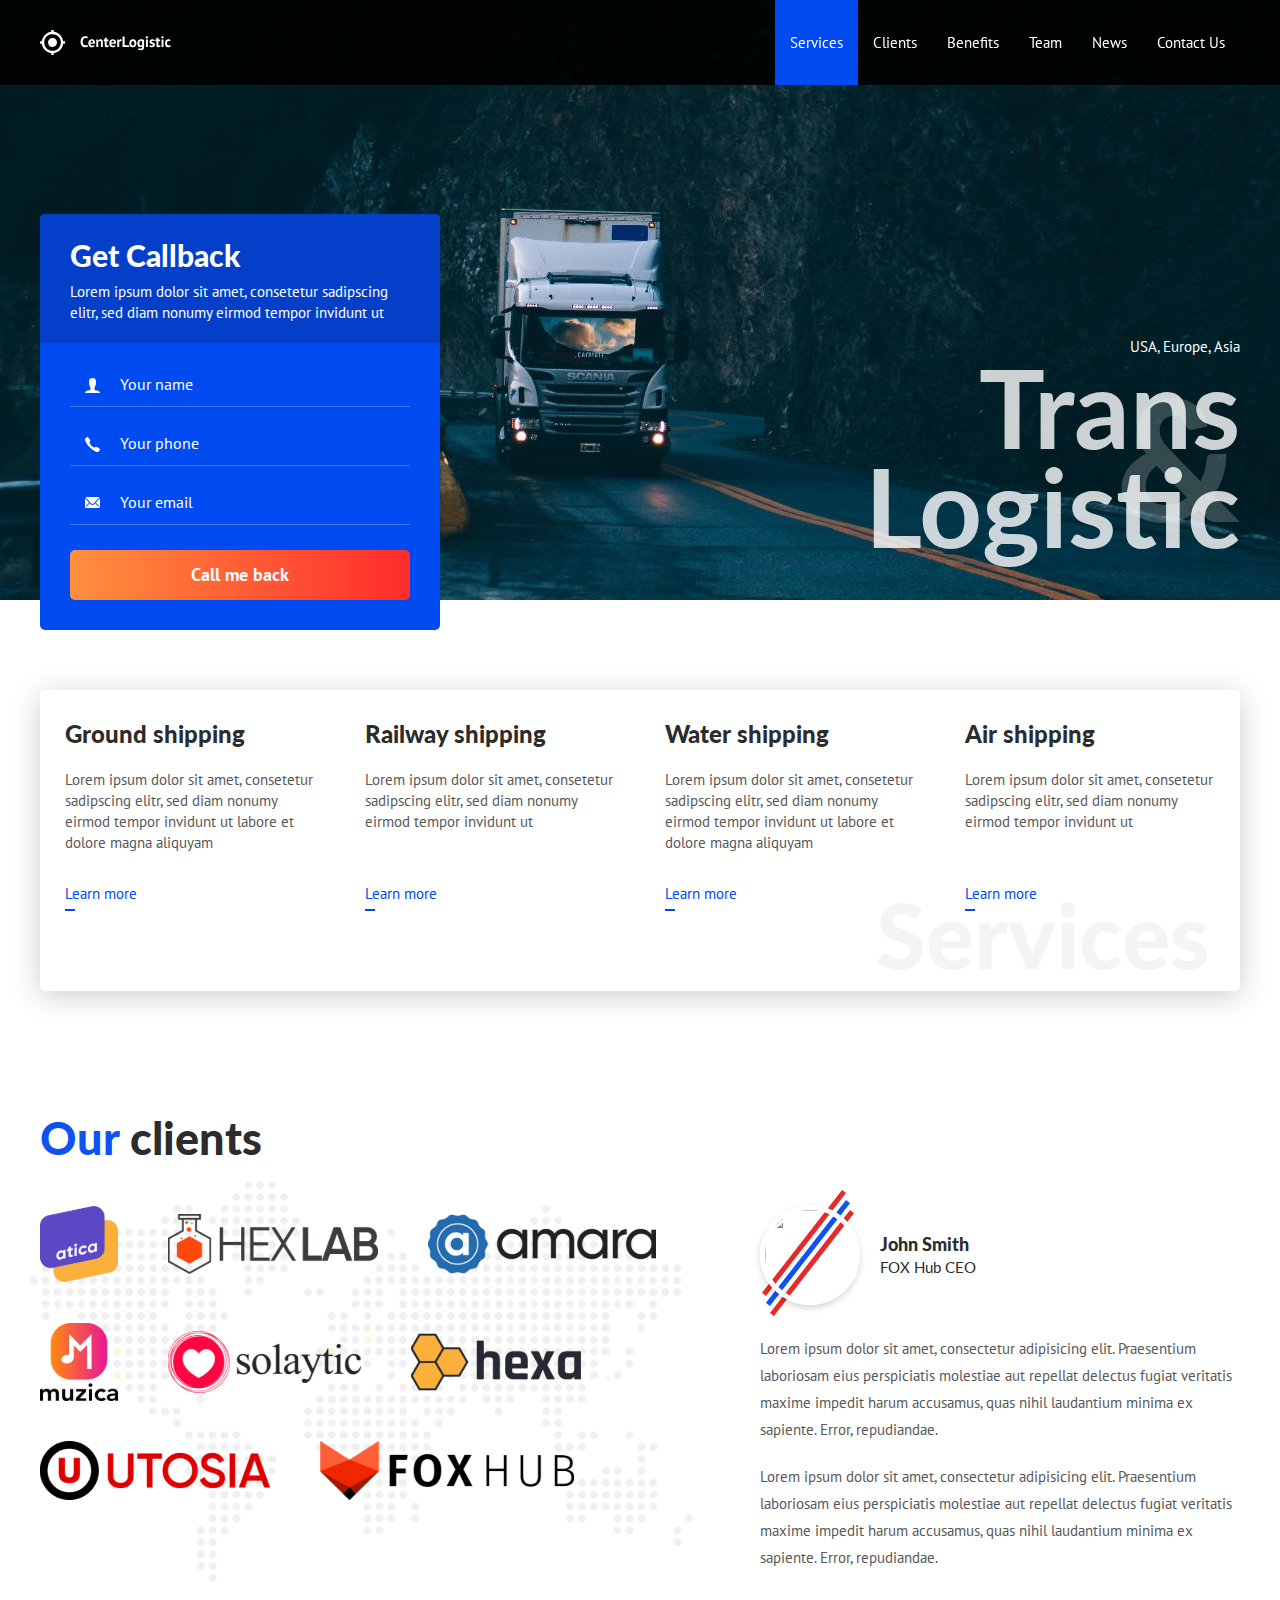
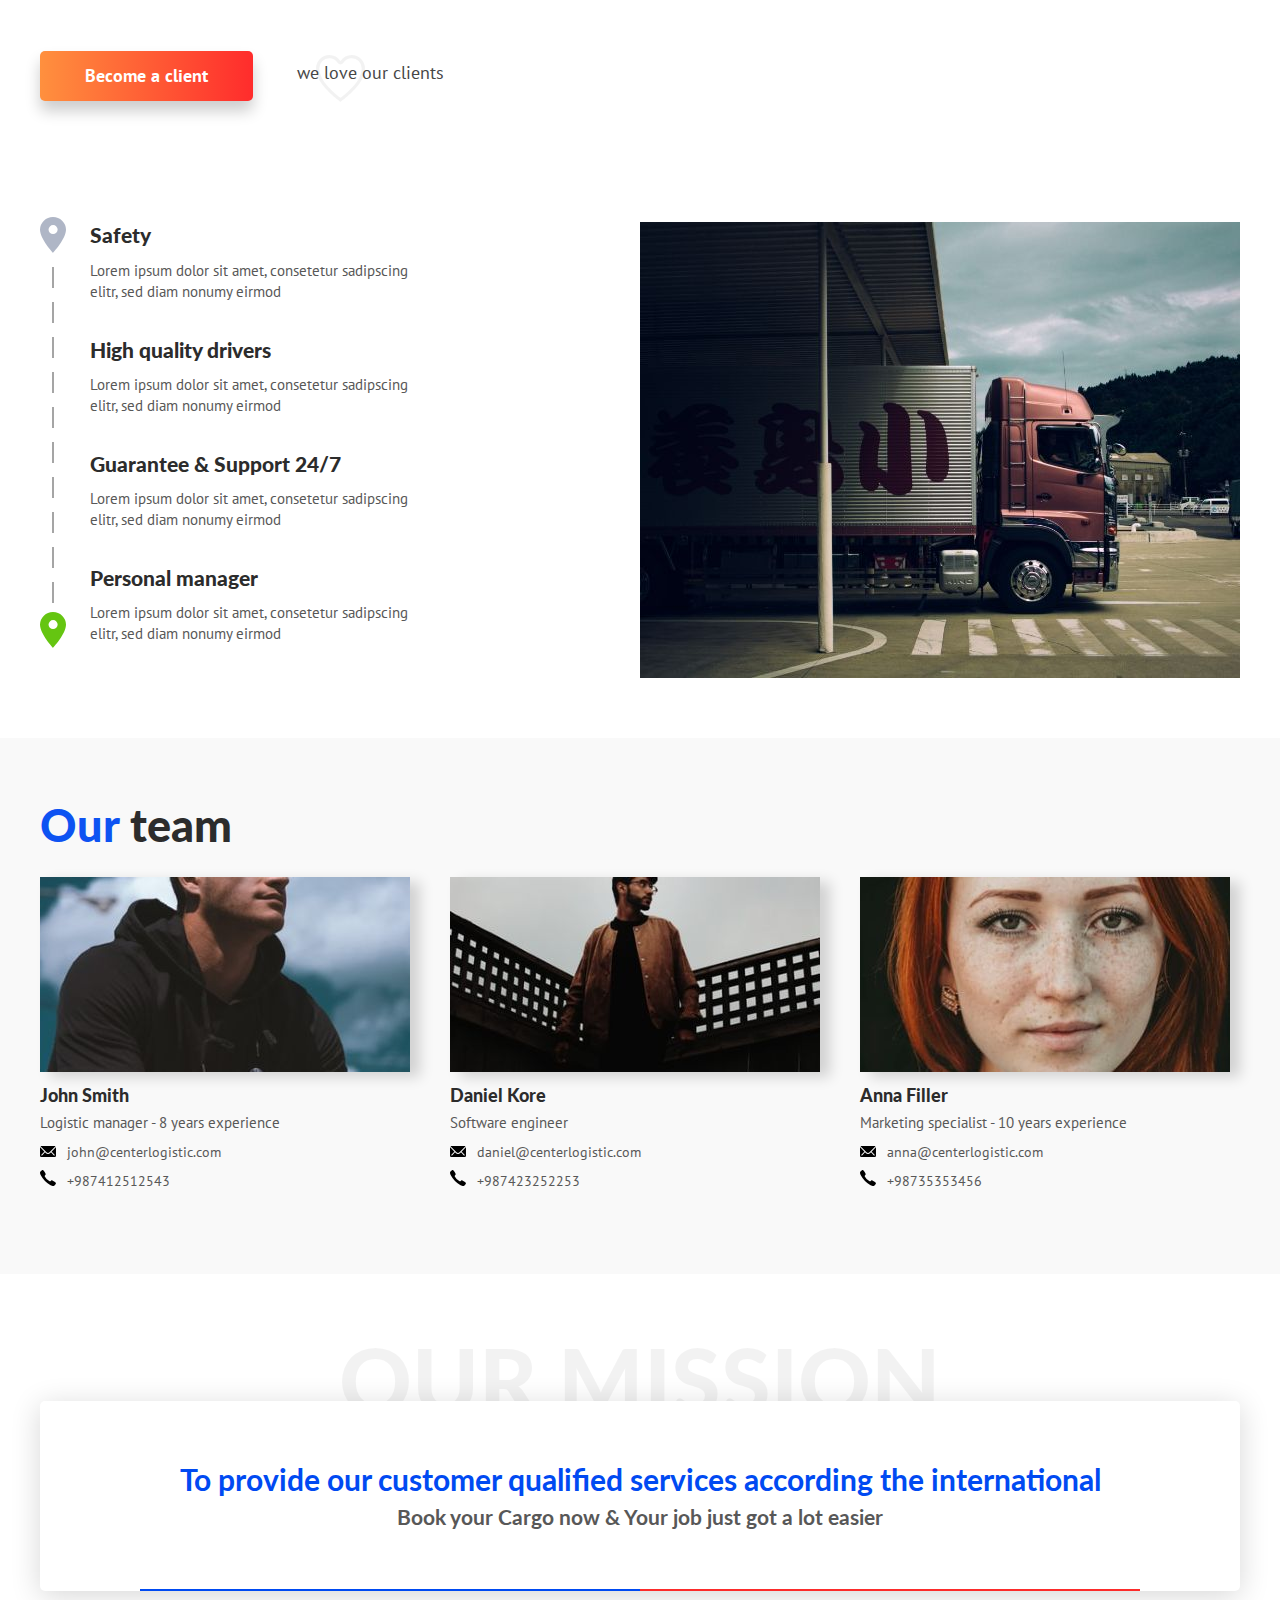
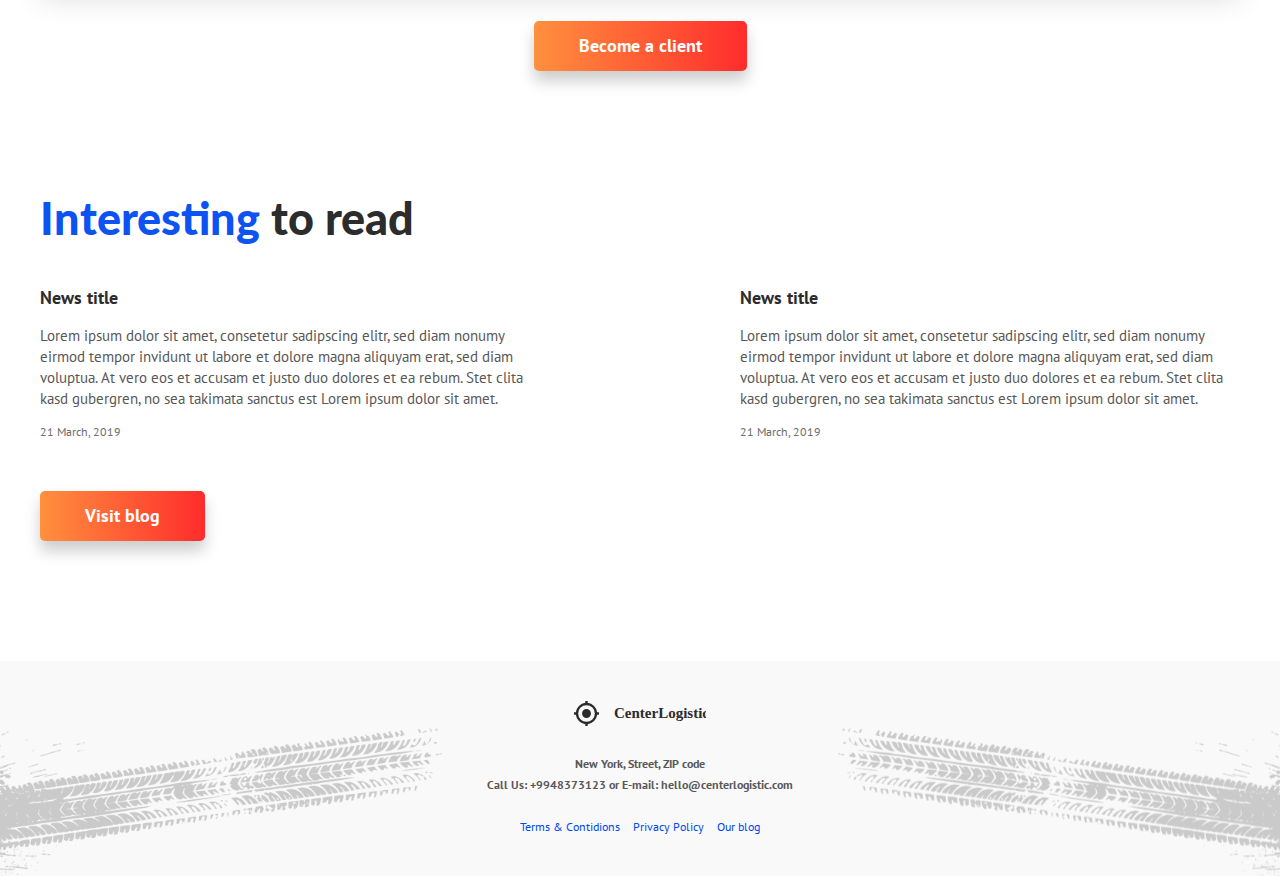
==== logistic/index.html @ 47436ae4 "first commit" ====
<!DOCTYPE html>
<html lang="en">
    <head>
        <meta charset="UTF-8">
        <link
            href="https://fonts.googleapis.com/css?family=Lato:400,700,900|PT+Sans&display=swap&subset=cyrillic"
            rel="stylesheet">
        <link rel="stylesheet" href="assets/css/style.css">
        <meta name="viewport" content="width=device-width, initial-scale=1">
        <title>CenterLogistic</title>
    </head>
    <body>

        <div class="page">

            <!-- Header -->
            <header class="header  header--dark">
                <div class="container">
                    <div class="header__inner">
                        <a href="index.html">
                            <img class="img" src="assets/images/logo.svg"
                                alt="CenterLogistic">
                        </a>

                        <nav class="nav">
                            <a class="nav__link  active" href="#">Services</a>
                            <a class="nav__link" href="#">Clients</a>
                            <a class="nav__link" href="#">Benefits</a>
                            <a class="nav__link" href="#">Team</a>
                            <a class="nav__link" href="#">News</a>
                            <a class="nav__link" href="#">Contact Us</a>
                        </nav>

                        <button class="burger" type="button">
                            <img class="burger__icon"
                                src="assets/images/burger.svg" alt>
                        </button>
                    </div>
                </div>
            </header>

            <!-- Intro -->
            <div class="intro">
                <div class="container">
                    <div class="intro__inner">

                        <div class="request-form  request-form--intro">
                            <div class="request-form__header">
                                <h3 class="request-form__title">Get Callback</h3>
                                <div class="request-form__text">Lorem ipsum
                                    dolor sit amet, consetetur sadipscing elitr,
                                    sed diam nonumy eirmod tempor invidunt ut</div>
                            </div>

                            <div class="request-form__content">
                                <form class="form" action="/" method="post">
                                    <div class="form__group">
                                        <input class="input  input--user"
                                            type="text" placeholder="Your name">
                                    </div>
                                    <div class="form__group">
                                        <input class="input  input--phone"
                                            type="tel" placeholder="Your phone">
                                    </div>
                                    <div class="form__group">
                                        <input class="input  input--email"
                                            type="email"
                                            placeholder="Your email">
                                    </div>
                                    <button class="btn  btn--block  btn--orange"
                                        type="submit">
                                        <span>Call me back</span>
                                    </button>
                                </form>
                            </div>
                        </div><!-- /.request-form -->

                        <div class="intro__text">
                            <div class="intro__countries">USA, Europe, Asia</div>
                            <h1 class="intro__title">
                                <span class="intro__title-amp">&amp;</span>
                                Trans<br>Logistic
                            </h1>
                        </div>
                    </div><!-- /.intro__inner -->

                </div><!-- /.container -->
            </div><!-- /.intro -->

            <!-- Services -->
            <section class="section">
                <div class="container">
                    <div class="services">
                        <h2 class="services__main-title">Services</h2>

                        <div class="services__item">
                            <h4 class="services__title">Ground shipping</h4>
                            <div class="services__text">
                                <p>Lorem ipsum dolor sit amet, consetetur
                                    sadipscing elitr, sed diam nonumy eirmod
                                    tempor invidunt ut labore et dolore magna
                                    aliquyam</p>
                            </div>
                            <div class="services__footer">
                                <a class="services__link" href="#">Learn more</a>
                            </div>
                        </div>

                        <div class="services__item">
                            <h4 class="services__title">Railway shipping</h4>
                            <div class="services__text">
                                <p>Lorem ipsum dolor sit amet, consetetur
                                    sadipscing elitr, sed diam nonumy eirmod
                                    tempor invidunt ut</p>
                            </div>
                            <div class="services__footer">
                                <a class="services__link" href="#">Learn more</a>
                            </div>
                        </div>

                        <div class="services__item">
                            <h4 class="services__title">Water shipping</h4>
                            <div class="services__text">
                                <p>Lorem ipsum dolor sit amet, consetetur
                                    sadipscing elitr, sed diam nonumy eirmod
                                    tempor invidunt ut labore et dolore magna
                                    aliquyam</p>
                            </div>
                            <div class="services__footer">
                                <a class="services__link" href="#">Learn more</a>
                            </div>
                        </div>

                        <div class="services__item">
                            <h4 class="services__title">Air shipping</h4>
                            <div class="services__text">
                                <p>Lorem ipsum dolor sit amet, consetetur
                                    sadipscing elitr, sed diam nonumy eirmod
                                    tempor invidunt ut</p>
                            </div>
                            <div class="services__footer">
                                <a class="services__link" href="#">Learn more</a>
                            </div>
                        </div>
                    </div><!-- /.services -->
                </div><!-- /.container -->
            </section>

            <!-- Clients -->
            <section class="section  section--map">
                <div class="container">
                    <h2 class="section__title"><span>Our</span> clients</h2>

                    <div class="clients">
                        <div class="clients__logos">
                            <ul class="clients__list">
                                <li>
                                    <a href="#" target="_blank">
                                        <img class="clients__list-logo img"
                                            src="assets/images/clients/atica.svg"
                                            alt>
                                    </a>
                                </li>
                                <li>
                                    <a href="#" target="_blank">
                                        <img class="clients__list-logo img"
                                            src="assets/images/clients/hex-lab.svg"
                                            alt>
                                    </a>
                                </li>
                                <li>
                                    <a href="#" target="_blank">
                                        <img class="clients__list-logo img"
                                            src="assets/images/clients/amara.svg"
                                            alt>
                                    </a>
                                </li>
                                <li>
                                    <a href="#" target="_blank">
                                        <img class="clients__list-logo img"
                                            src="assets/images/clients/muzica-2.svg"
                                            alt>
                                    </a>
                                </li>
                                <li>
                                    <a href="#" target="_blank">
                                        <img class="clients__list-logo img"
                                            src="assets/images/clients/solaytic.svg"
                                            alt>
                                    </a>
                                </li>
                                <li>
                                    <a href="#" target="_blank">
                                        <img class="clients__list-logo img"
                                            src="assets/images/clients/hexa.svg"
                                            alt>
                                    </a>
                                </li>
                                <li>
                                    <a href="#" target="_blank">
                                        <img class="clients__list-logo img"
                                            src="assets/images/clients/utosia-2.svg"
                                            alt>
                                    </a>
                                </li>
                                <li>
                                    <a href="#" target="_blank">
                                        <img class="clients__list-logo img"
                                            src="assets/images/clients/fox-hub.svg"
                                            alt>
                                    </a>
                                </li>
                            </ul>
                        </div><!-- /.clients__logos -->

                        <div class="clients__reviews">
                            <div class="reviews">
                                <div class="reviews__item">
                                    <div class="reviews__header">
                                        <img class="reviews__photo"
                                            src="https://placehold.it/100" alt>
                                        <div class="reviews__header-content">
                                            <div class="reviews__name">John
                                                Smith</div>
                                            <div class="reviews__company">FOX
                                                Hub CEO</div>
                                        </div>
                                    </div>
                                    <div class="reviews__content">
                                        <p>Lorem ipsum dolor sit amet,
                                            consectetur adipisicing elit.
                                            Praesentium laboriosam eius
                                            perspiciatis molestiae aut repellat
                                            delectus fugiat veritatis maxime
                                            impedit harum accusamus, quas nihil
                                            laudantium minima ex sapiente.
                                            Error, repudiandae.</p>
                                        <p>Lorem ipsum dolor sit amet,
                                            consectetur adipisicing elit.
                                            Praesentium laboriosam eius
                                            perspiciatis molestiae aut repellat
                                            delectus fugiat veritatis maxime
                                            impedit harum accusamus, quas nihil
                                            laudantium minima ex sapiente.
                                            Error, repudiandae.</p>
                                    </div>
                                </div>
                            </div>
                        </div>
                    </div><!-- /.clients -->

                    <button class="btn  btn--orange  btn--shadow" type="button">
                        <span>Become a client</span>
                    </button>
                    <span class="clients-love">we love our clients</span>
                </div><!-- /.container -->
            </section>

            <!-- Benefits -->
            <div class="section">
                <div class="container">
                    <div class="benefits">
                        <div class="benefits__col">
                            <ul class="benefits-list">
                                <li class="benefits-list__item">
                                    <h4 class="benefits-list__title">Safety</h4>
                                    <div class="benefits-list__text">
                                        <p>Lorem ipsum dolor sit amet,
                                            consetetur sadipscing elitr, sed
                                            diam nonumy eirmod</p>
                                    </div>
                                </li>

                                <li class="benefits-list__item">
                                    <h4 class="benefits-list__title">High
                                        quality drivers</h4>
                                    <div class="benefits-list__text">
                                        <p>Lorem ipsum dolor sit amet,
                                            consetetur sadipscing elitr, sed
                                            diam nonumy eirmod</p>
                                    </div>
                                </li>

                                <li class="benefits-list__item">
                                    <h4 class="benefits-list__title">Guarantee
                                        &amp; Support 24/7</h4>
                                    <div class="benefits-list__text">
                                        <p>Lorem ipsum dolor sit amet,
                                            consetetur sadipscing elitr, sed
                                            diam nonumy eirmod</p>
                                    </div>
                                </li>

                                <li class="benefits-list__item">
                                    <h4 class="benefits-list__title">Personal
                                        manager</h4>
                                    <div class="benefits-list__text">
                                        <p>Lorem ipsum dolor sit amet,
                                            consetetur sadipscing elitr, sed
                                            diam nonumy eirmod</p>
                                    </div>
                                </li>
                            </ul>
                        </div><!-- /.benefits__col -->

                        <div class="benefits__col">
                            <img class="img"
                                src="assets/images/benefits-photo.jpg" alt>
                        </div>
                    </div><!-- /.benefits -->
                </div><!-- /.container -->
            </div><!-- /.section -->

            <!-- Team -->
            <section class="section  section--gray">
                <div class="container">
                    <h2 class="section__title"><span>Our</span> team</h2>

                    <div class="team">
                        <div class="team__col">
                            <div class="team__item">
                                <img class="team__photo  img"
                                    src="assets/images/team/team-1.jpg" alt>
                                <div class="team__name">John Smith</div>
                                <div class="team__prof">Logistic manager - 8
                                    years experience</div>
                                <ul class="team__contacts">
                                    <li>
                                        <img class="team__contacts-icon"
                                            src="assets/images/mail-black-icon.svg"
                                            alt>
                                        <a href="mailto:john@centerlogistic.com">john@centerlogistic.com</a>
                                    </li>
                                    <li>
                                        <img class="team__contacts-icon"
                                            src="assets/images/phone-black-icon.svg"
                                            alt>
                                        <a href="tel:+987412512543">+987412512543</a>
                                    </li>
                                </ul>
                            </div>
                        </div>

                        <div class="team__col">
                            <div class="team__item">
                                <img class="team__photo  img"
                                    src="assets/images/team/team-2.jpg" alt>
                                <div class="team__name">Daniel Kore</div>
                                <div class="team__prof">Software engineer</div>
                                <ul class="team__contacts">
                                    <li>
                                        <img class="team__contacts-icon"
                                            src="assets/images/mail-black-icon.svg"
                                            alt>
                                        <a
                                            href="mailto:daniel@centerlogistic.com">daniel@centerlogistic.com</a>
                                    </li>
                                    <li>
                                        <img class="team__contacts-icon"
                                            src="assets/images/phone-black-icon.svg"
                                            alt>
                                        <a href="tel:+987423252253">+987423252253</a>
                                    </li>
                                </ul>
                            </div>
                        </div>

                        <div class="team__col">
                            <div class="team__item">
                                <img class="team__photo  img"
                                    src="assets/images/team/team-3.jpg" alt>
                                <div class="team__name">Anna Filler</div>
                                <div class="team__prof">Marketing specialist -
                                    10 years experience</div>
                                <ul class="team__contacts">
                                    <li>
                                        <img class="team__contacts-icon"
                                            src="assets/images/mail-black-icon.svg"
                                            alt>
                                        <a href="mailto:anna@centerlogistic.com">anna@centerlogistic.com</a>
                                    </li>
                                    <li>
                                        <img class="team__contacts-icon"
                                            src="assets/images/phone-black-icon.svg"
                                            alt>
                                        <a href="tel:+98735353456">+98735353456</a>
                                    </li>
                                </ul>
                            </div>
                        </div>
                    </div><!-- /.team -->
                </div><!-- /.container -->
            </section>

            <!-- Mission -->
            <section class="section">
                <div class="container">
                    <h2 class="mission-title">Our mission</h2>
                    <div class="mission">
                        <h3 class="mission__title">To provide our customer
                            qualified services according the international</h3>
                        <h4 class="mission__subtitle">Book your Cargo now &amp;
                            Your job just got a lot easier</h4>
                    </div>

                    <div class="text-center">
                        <button class="btn  btn--orange  btn--shadow"
                            type="button">
                            <span>Become a client</span>
                        </button>
                    </div>
                </div>
            </section>

            <!-- News -->
            <section class="section  section--last">
                <div class="container">
                    <h2 class="section__title"><span>Interesting</span> to read</h2>

                    <div class="articles">
                        <article class="articles__item">
                            <h4 class="articles__title">
                                <a href="#">News title</a>
                            </h4>
                            <div class="articles__text">Lorem ipsum dolor sit
                                amet, consetetur sadipscing elitr, sed diam
                                nonumy eirmod tempor invidunt ut labore et
                                dolore magna aliquyam erat, sed diam voluptua.
                                At vero eos et accusam et justo duo dolores et
                                ea rebum. Stet clita kasd gubergren, no sea
                                takimata sanctus est Lorem ipsum dolor sit amet.</div>
                            <time class="articles__date"
                                pubdate="21-03-2019 19:00">21 March, 2019</time>
                        </article>

                        <article class="articles__item">
                            <h4 class="articles__title">
                                <a href="#">News title</a>
                            </h4>
                            <div class="articles__text">Lorem ipsum dolor sit
                                amet, consetetur sadipscing elitr, sed diam
                                nonumy eirmod tempor invidunt ut labore et
                                dolore magna aliquyam erat, sed diam voluptua.
                                At vero eos et accusam et justo duo dolores et
                                ea rebum. Stet clita kasd gubergren, no sea
                                takimata sanctus est Lorem ipsum dolor sit amet.</div>
                            <time class="articles__date"
                                pubdate="21-03-2019 19:00">21 March, 2019</time>
                        </article>
                    </div><!-- /.articles -->

                    <a class="btn  btn--orange  btn--shadow" href="blog.html">
                        <span>Visit blog</span>
                    </a>
                </div><!-- /.container -->
            </section>

            <!-- Footer -->
            <footer class="footer">
                <div class="container">
                    <img src="assets/images/logo-black.svg" alt>
                    <address class="footer__contacts">
                        <p>New York, Street, ZIP code</p>
                        <p>
                            Call Us: <a href="tel:+9948373123">+9948373123</a>
                            or
                            E-mail: <a href="mailto:hello@centerlogistic.com">hello@centerlogistic.com</a>
                        </p>
                    </address>

                    <nav class="footer__nav">
                        <a href="#">Terms &amp; Contidions</a>
                        <a href="#">Privacy Policy</a>
                        <a href="#">Our blog</a>
                    </nav>
                </div>
            </footer>

        </div>

        <!-- Modals -->
        <div class="modal" id="becomeClientModal">
            <div class="modal__inner">
                <div class="modal__header">
                    <h4 class="modal__title">Need to deliver your cargo?
                        We can help!</h4>
                    <div class="modal__text">
                        <p>Fill a little form and we will call you back!</p>
                    </div>
                </div>

                <form class="form" action="/" method="post">
                    <div class="form__group">
                        <input class="input  input--dark  input--user"
                            type="text" placeholder="Your name">
                    </div>
                    <div class="form__group">
                        <input class="input  input--dark  input--phone"
                            type="tel" placeholder="Your phone">
                    </div>
                    <div class="form__group">
                        <input class="input  input--dark  input--email"
                            type="email" placeholder="Your email">
                    </div>
                    <button class="btn  btn--block  btn--orange" type="submit">
                        <span>Call me back</span>
                    </button>
                </form>

                <div class="modal__footer">
                    <h4 class="modal__footer-title">Our contacts</h4>
                    <address class="modal__contacts">
                        <p>New York, Street, ZIP code</p>
                        <p>Phone: <a href="tel:+9948373123">+9948373123</a></p>
                        <p>E-mail: <a href="mailto:hello@centerlogistic.com">hello@centerlogistic.com</a></p>
                    </address>
                </div>

                <button class="modal__close" type="button">
                    <img src="assets/images/close.svg" alt="Close">
                </button>
            </div><!-- /.modal__inner -->
        </div><!-- /.modal -->

        <div class="modal" id="thanksModal">
            <div class="modal__inner">
                <div class="modal__header">
                    <img class="modal__icon" src="assets/images/tick.svg" alt>
                    <h4 class="modal__title">Thanks for your request</h4>
                    <div class="modal__text">
                        <p>We call you back as soon as possible!</p>
                    </div>
                </div>

                <div class="modal__footer">
                    <h4 class="modal__footer-title">Our contacts</h4>
                    <address class="modal__contacts">
                        <p>New York, Street, ZIP code</p>
                        <p>Phone: <a href="tel:+9948373123">+9948373123</a></p>
                        <p>E-mail: <a href="mailto:hello@centerlogistic.com">hello@centerlogistic.com</a></p>
                    </address>
                </div>

                <button class="modal__close" type="button">
                    <img src="assets/images/close.svg" alt="Close">
                </button>
            </div><!-- /.modal__inner -->
        </div><!-- /.modal -->

    </body>
</html>
---- logistic/assets/css/style.css ----
body {
    margin: 0;

    background-color: #fff;

    font-family: 'PT Sans', sans-serif;
    font-size: 15px;
    line-height: 1.4;
    color: #585858;
}

body.no-scroll {
    overflow: hidden;
}

*,
*:before,
*:after {
    box-sizing: border-box;
}

h1,
h2,
h3,
h4,
h5,
h6 {
    margin: 0;
}

p {
    margin: 0 0 10px;
}

ul,
ol {
    margin: 0;
    padding: 0;
    list-style: none;
}

.img {
    display: block;
    max-width: 100%;
    height: auto;
}

.text-center {
    text-align: center;
}

/* Container */
.container {
    width: 100%;
    max-width: 1230px;
    margin: 0 auto;
    padding: 0 15px;
}


/* Page */
.page {
    display: flex;
    flex-direction: column;
    min-height: 100vh;
}


/* Header */
.header {
    width: 100%;

    background-color: rgba(0, 0, 0, 0.2);

    position: fixed;
    top: 0;
    left: 0;
    right: 0;
    z-index: 1000;
}

.header--dark {
    background-color: rgba(0, 0, 0, 0.9);
}

.header__inner {
    display: flex;
    justify-content: space-between;
    align-items: center;
    height: 85px;
}


/* Nav */

.nav {
    display: flex;
    height: 100%;
    font-size: 15px;
}

.nav__link {
    display: flex;
    align-items: center;
    padding: 0 15px;

    color: #fff;
    text-decoration: none;
}

.nav__link:not(.active):hover {
    text-decoration: underline;
}

.nav__link.active {
    background-color: #004AF2;
}



/* Burger */

.burger {
    padding: 0;
    background: none;
    border: 0;

    display: none;
}


/* Intro */

.intro {
    margin-bottom: 30px;

    background: #000 url("../images/intro-bg.jpg") no-repeat center;
    background-size: cover;
}

.intro--blog {
    height: 350px;
    background: #000 url("../images/blog-bg.jpg") no-repeat center;
    background-size: cover;
}

.intro--text {
    height: 350px;
    background: #000 url("../images/text-bg.jpg") no-repeat center;
    background-size: cover;
}

.intro__inner {
    height: 600px;
    display: flex;
    align-items: flex-end;
    justify-content: space-between;
}

.intro__text {
    margin-bottom: 45px;
    text-align: right;
}

.intro__countries {
    font-size: 15px;
    color: #fff;
}

.intro__title {
    position: relative;

    font-family: 'Lato', sans-serif;
    font-size: 110px;
    line-height: 0.9;
    color: rgba(255, 255, 255, 0.8);
    font-weight: 700;
}

.intro__title-amp {
    font-size: 170px;
    line-height: 1;
    font-weight: 900;
    color: rgba(255, 255, 255, 0.2);

    position: absolute;
    right: 0;
    top: 50%;

    transform: translateY(-50%);
}


/* Request form */
.request-form {
    width: 100%;
    max-width: 400px;
    overflow: hidden;

    background-color: #004AF2;
    border-radius: 5px;
}

.request-form--intro {
    position: relative;
    bottom: -30px;
}

.request-form--right {
    margin-left: auto;
}

.request-form__header {
    padding: 20px 30px;

    background-color: #033FC9;
}

.request-form__title {
    margin-bottom: 5px;

    font-family: 'Lato', sans-serif;
    font-size: 30px;
    font-weight: 900;
    color: #fff;
}

.request-form__text {
    font-size: 15px;
    color: #fff;
}

.request-form__content {
    padding: 30px;
}



/* Form */

.form__group {
    margin-bottom: 25px;
}

.input {
    display: block;
    width: 100%;
    padding-bottom: 12px;
    padding-left: 50px;

    background: none;
    border: none;
    border-bottom: 1px solid rgba(255, 255, 255, 0.25);

    font-family: 'PT Sans', sans-serif;
    font-size: 16px;
    color: #fff;

    transition: border-color .1s linear;
}

.input::placeholder {
    color: #fff;
}

.input:focus {
    outline: none;
    border-bottom-color: #fff;
}

.input--user {
    background: url("../images/user-icon.svg") left 15px top 5px no-repeat;
}

.input--phone {
    background: url("../images/phone-icon.svg") left 15px top 5px no-repeat;
}

.input--email {
    background: url("../images/mail-icon.svg") left 15px top 6px no-repeat;
}

.input--dark {
    color: #2C2C2C;
    border-bottom-color: #E8E8E8;
}

.input--dark::placeholder {
    color: #2C2C2C;
}

.input--dark:focus {
    border-bottom-color: #000;
}

.input--dark.input--user {
    background-image: url("../images/user-black-icon.svg");
}

.input--dark.input--email {
    background-image: url("../images/mail-black-icon.svg");
}

.input--dark.input--phone {
    background-image: url("../images/phone-black-icon.svg");
}


/* Btn */

.btn {
    display: inline-block;
    vertical-align: middle;
    padding: 15px 45px;
    position: relative;
    overflow: hidden;

    font-family: 'PT Sans', sans-serif;
    font-size: 18px;
    line-height: 1.1;
    color: #fff;
    font-weight: 700;
    text-align: center;
    cursor: pointer;
    text-decoration: none;

    background: #333;
    border: 0;
    border-radius: 5px;

    transition: background .2s linear;
}

.btn:before {
    content: "";
    display: block;
    width: 100%;
    height: 100%;

    background-color: #000;
    opacity: 0;

    position: absolute;
    top: 0;
    left: 0;
    z-index: 1;

    transition: opacity .1s linear;
}

.btn span {
    position: relative;
    z-index: 2;
}

.btn:hover:before {
    opacity: .15;
}

.btn--block {
    display: block;
    width: 100%;
}

.btn--orange {
    background-image: linear-gradient(to right, #FF903E, #FF2C2C);
}

.btn--shadow {
    box-shadow: 0 10px 15px rgba(0, 0, 0, .2);
}



/* Section */

.section {
    padding: 60px 0;
}

.section--map {
    background: url("../images/map.svg") no-repeat left 30px top 130px;
}

.section--gray {
    background-color: #F9F9F9;
}

.section--last {
    margin-bottom: 60px;
}

.section__title {
    margin-bottom: 40px;

    font-family: 'Lato', sans-serif;
    font-size: 45px;
    line-height: 1.2;
    color: #2C2C2C;
    font-weight: 900;
}

.section__title span {
    color: #0D53F2;
}


/* Services */

.services {
    display: flex;
    flex-wrap: wrap;
    padding: 30px 0 50px;
    position: relative;

    background-color: #fff;
    border-radius: 5px;
    box-shadow: 0 5px 30px rgba(0, 0, 0, .2);
}

.services__main-title {
    font-family: 'Lato', sans-serif;
    font-size: 90px;
    line-height: 1;
    color: rgba(44, 44, 44, .05);
    font-weight: 900;

    position: absolute;
    bottom: 12px;
    right: 30px;
    z-index: 1;
}

.services__item {
    display: flex;
    flex-direction: column;
    width: 25%;
    padding: 0 25px;
    margin-bottom: 30px;
    position: relative;
    z-index: 2;
}

.services__title {
    margin-bottom: 20px;

    font-family: 'Lato', sans-serif;
    font-size: 24px;
    line-height: 1.2;
    color: #2C2C2C;
    font-weight: 900;
}

.services__text {
    margin-bottom: 20px;

    font-size: 15px;
    color: #585858;
}

.services__footer {
    margin-top: auto;
}

.services__link {
    display: inline-block;
    font-size: 15px;
    color: #004AF2;
    text-decoration: none;

    transition: color .1s linear;
}

.services__link:after {
    content: "";
    display: block;
    width: 10px;
    height: 2px;
    margin-top: 5px;

    background-color: #004AF2;

    transition: width .1s linear;
}

.services__link:hover {
    color: #FF3E2F;
}

.services__link:hover:after {
    width: 100%;
    background-color: #FF3E2F;
}



/* Clients */

.clients {
    display: flex;
    margin-bottom: 60px;
}

.clients__logos {
    width: 60%;
}

.clients__reviews {
    width: 40%;
}

.clients__list {
    display: flex;
    flex-wrap: wrap;
    align-items: center;
}

.clients__list li {
    margin-right: 50px;
    margin-bottom: 40px;
}

.clients-love {
    display: inline-block;
    margin-left: 40px;
    min-height: 47px;
    padding-top: 5px;

    background: url("../images/heart.svg") no-repeat left 19px top;

    font-size: 18px;
    color: #464646;
}



/* Reviews */

.reviews {
    position: relative;
}

.reviews:before {
    content: "";
    display: block;
    width: 92px;
    height: 126px;

    background: url("../images/lines.svg") no-repeat;

    position: absolute;
    top: -15px;
    left: 2px;
    z-index: 1;
}

.reviews__header {
    display: flex;
    align-items: center;
    margin-bottom: 30px;
    position: relative;
    z-index: 2;
}

.reviews__header-content {
    flex-grow: 1;
    padding-left: 20px;
    font-family: 'Lato', sans-serif;
}

.reviews__photo {
    width: 100px;
    height: 100px;

    border-radius: 50%;
    border: 5px solid #fff;
    box-shadow: 0 3px 6px rgba(0, 0, 0, .16);
}

.reviews__name {
    font-size: 18px;
    color: #2C2C2C;
    font-weight: 900;
}

.reviews__company {
    font-size: 15px;
    color: #2C2C2C;
}

.reviews__content {
    color: #585858;
    font-size: 15px;
    line-height: 1.8;
}

.reviews__content p {
    margin-bottom: 20px;
}

.reviews__content p:first-line {
    text-indent: 20px;
}



/* Benefits */
.benefits {
    display: flex;
}

.benefits__col {
    width: 50%;
}

.benefits-list {
    width: 100%;
    max-width: 370px;
    padding-left: 50px;
    position: relative;

    background-image: linear-gradient(to bottom, #fff 40%, #A5A5A5 40%);
    background-size: 2px 35px;
    background-repeat: repeat-y;
    background-position: left 12px top -4px;
}

.benefits-list:before,
.benefits-list:after {
    content: "";
    display: block;
    width: 26px;
    height: 36px;

    background-color: #fff;
    background-repeat: no-repeat;

    position: absolute;
    left: 0;
    z-index: 1;
}

.benefits-list:before {
    background-image: url("../images/pin-start.svg");

    top: -5px;
}

.benefits-list:after {
    background-image: url("../images/pin-end.svg");

    bottom: -4px;
}

.benefits-list__item:not(:last-child) {
    margin-bottom: 35px;
}

.benefits-list__title {
    margin-bottom: 12px;

    font-family: 'Lato', sans-serif;
    font-size: 21px;
    line-height: 1.2;
    color: #2C2C2C;
    font-weight: 900;
}

.benefits-list__text {
    font-size: 15px;
    color: #585858;
}




/* Team */

.team {
    display: flex;
    flex-wrap: wrap;
    margin: -15px;
}

.team__col {
    width: 33.33333%;
    padding: 0 15px;
    margin-bottom: 30px;
}

.team__photo {
    margin-bottom: 13px;

    box-shadow: 10px 5px 13px rgba(0, 0, 0, .16);
}

.team__name {
    margin-bottom: 5px;

    font-family: 'Lato', sans-serif;
    color: #2C2C2C;
    font-size: 18px;
    line-height: 1.2;
    font-weight: 900;
}

.team__prof {
    margin-bottom: 11px;

    font-size: 15px;
    color: #585858;
}

.team__contacts {
    font-size: 14px;
    line-height: 1.2;
    color: #585858;
}

.team__contacts li {
    margin-bottom: 9px;
}

.team__contacts a {
    color: inherit;
    text-decoration: none;
}

.team__contacts a:hover {
    text-decoration: underline;
}

.team__contacts-icon {
    width: 16px;
    margin-right: 7px;
}




/* Mission */

.mission-title {
    font-family: 'Lato', sans-serif;
    font-size: 90px;
    line-height: 1;
    font-weight: 900;
    text-align: center;
    text-transform: uppercase;
    color: rgba(0, 0, 0, .05);
}

.mission {
    padding: 60px 30px;
    margin-bottom: 30px;
    position: relative;
    margin-top: -23px;

    background-color: #fff;
    border-radius: 5px;
    box-shadow: 0 5px 30px rgba(0, 0, 0, .16);

    font-family: 'Lato', sans-serif;
    text-align: center;
}

.mission:before,
.mission:after {
    content: "";
    display: block;
    width: 41.66666%;
    height: 2px;

    position: absolute;
    bottom: 0;
    z-index: 1;
}

.mission:before {
    background-color: #004AF2;
    right: 50%;
}

.mission:after {
    background-color: #FC2C2B;
    left: 50%;
}

.mission__title {
    margin-bottom: 5px;

    font-size: 30px;
    line-height: 1.2;
    font-weight: 700;
    color: #004AF2;
}

.mission__subtitle {
    font-size: 21px;
    color: #585858;
}




/* Articles */
.articles {
    display: flex;
    flex-wrap: wrap;
    justify-content: space-between;
    margin-bottom: 30px;
}

.articles--column {
    flex-direction: column;
}

.articles--column .articles__item {
    max-width: none;
    margin-bottom: 45px;
}

.articles__item {
    width: 100%;
    max-width: 500px;
    margin-bottom: 20px;
}

.articles__title {
    margin-bottom: 15px;

    font-size: 18px;
    font-weight: 700;
    color: #2C2C2C;
}

.articles__title a {
    color: inherit;
    text-decoration: none;
}

.articles__title a:hover {
    text-decoration: underline;
}

.articles__text {
    margin-bottom: 15px;

    font-size: 15px;
    color: #585858;
}

.articles__date {
    display: block;

    font-size: 12px;
    color: #6E6E6E;
}


/* Footer */

.footer {
    padding: 40px 0;
    margin-top: auto;

    background-color: #F9F9F9;
    background-image:
        url("../images/tire-left.svg"),
        url("../images/tire-right.svg");
    background-repeat: no-repeat;
    background-position:
        left -50px bottom -80px,
        right -50px bottom -80px;

    text-align: center;
}

.footer__contacts {
    margin: 25px 0;

    font-size: 12px;
    font-weight: 700;
    text-align: center;
    color: #585858;
    font-style: normal;
}

.footer__contacts p {
    margin: 0 0 5px;
}

.footer__contacts a {
    color: inherit;
    text-decoration: none;
}

.footer__contacts a:hover {
    text-decoration: underline;
}

.footer__nav {
    font-size: 12px;
}

.footer__nav a {
    margin: 0 5px;

    color: #004AF2;
    text-decoration: none;
}

.footer__nav a:hover {
    text-decoration: underline;
}





/* Modal */

.modal {
    display: none;
    flex-direction: column;
    justify-content: center;
    align-items: center;
    width: 100%;
    height: 100%;

    background-color: rgba(0, 0, 0, .9);

    position: fixed;
    top: 0;
    left: 0;
    z-index: 2000;
}

.modal.show {
    display: flex;
}

.modal__inner {
    width: 400px;
    padding: 25px;
    position: relative;

    background-color: #fff;
}

.modal__header {
    margin-bottom: 25px;

    text-align: center;
}

.modal__icon {
    margin-bottom: 10px;
}

.modal__title {
    margin-bottom: 10px;

    font-family: 'Lato', sans-serif;
    font-size: 24px;
    color: #004AF2;
    font-weight: 900;
    line-height: 1.2;
}

.modal__text {
    font-size: 15px;
    color: #2C2C2C;
}

.modal__footer {
    margin-top: 25px;
    padding-top: 25px;

    border-top: 1px solid #E8E8E8;

    text-align: center;
}

.modal__footer-title {
    margin-bottom: 10px;

    font-family: 'Lato', sans-serif;
    font-size: 18px;
    font-weight: 900;
    color: #2C2C2C;
}

.modal__contacts {
    font-size: 15px;
    color: #2C2C2C;
    font-style: normal;
}

.modal__contacts p {
    margin-bottom: 3px;
}

.modal__contacts a {
    color: inherit;
    text-decoration: none;
}

.modal__contacts a:hover {
    text-decoration: underline;
}

.modal__close {
    width: 20px;
    height: 20px;
    padding: 0;

    background: none;
    border: none;
    cursor: pointer;

    position: absolute;
    top: -20px;
    right: -30px;
    z-index: 1;

    transition: transform .2s linear;
}

.modal__close:hover {
    transform: rotate(90deg);
}

.modal__close img {
    display: block;
}



/* Main */

.main {
    display: flex;
}

.main__col {
    width: 50%;
}



/* Text */

.text {
    max-width: 890px;
    margin-bottom: 50px;

    font-size: 18px;
    line-height: 1.5;
    color: #585858;
}

.text p {
    margin-bottom: 20px;
}

.text h2,
.text h3,
.text h4,
.text h5,
.text h6 {
    margin-bottom: 20px;

    font-weight: 700;
    color: #2C2C2C;
}

.text h2 {
    font-size: 27px;
}

.text h3 {
    font-size: 24px;
}

.text h4 {
    font-size: 21px;
}

.text h5 {
    font-size: 18px;
}

.text h6 {
    font-size: 15px;
}

.text ul,
.text ol {
    margin-bottom: 20px;
}

.text ol {
    list-style: decimal;
    list-style-position: inside;
}

.text hr {
    display: block;
    width: 100%;
    height: 1px;
    margin: 40px 0;

    border: 0;
    background-color: #d1d1d1;
}

.text img {
    display: block;
    max-width: 100%;
    height: auto;
}

.text a {
    color: #0D53F2;
    text-decoration: none;
}

.text a:hover {
    text-decoration: underline;
}







/* Media Queries */

@media (max-width:991px) {

    /* Section */
    .section__title {
        text-align: center;
    }

    .section--map {
        background-position: center top 130px;
    }

    /* Services */
    .services__item {
        width: 50%;
    }

    /* Clients */
    .clients {
        flex-direction: column;
        margin-bottom: 30px;
    }

    .clients__logos,
    .clients__reviews {
        width: 100%;
    }

    .clients__logos {
        margin-bottom: 50px;
    }

    .clients__list {
        justify-content: center;
    }


    .clients__list li {
        max-width: 130px;
    }
}

@media (max-width: 767px) {

    /* Header */
    .header__inner {
        height: 50px;
    }


    /* Nav */
    .nav {
        display: none;
        width: 100%;
        height: auto;
        min-height: calc(100vh - 50px);
        flex-direction: column;
        padding-top: 9px;

        background-color: rgba(0, 0, 0, .85);

        position: absolute;
        top: 100%;
        left: 0;
        right: 0;
        z-index: 1;
    }

    .nav__link {
        display: block;
        padding: 10px 15px;
        text-align: right;
    }

    .burger {
        display: block;
    }


    /* Intro */
    .intro {
        margin-bottom: 0;
    }

    .intro__inner {
        flex-direction: column;
        align-items: center;
        height: auto;
        padding-top: 75px;
        padding-bottom: 25px;
    }

    .intro__text {
        order: 1;
        width: 100%;
        margin-bottom: 25px;

        text-align: center;
    }

    .intro__title {
        font-size: 90px;
    }

    .intro__title-amp {
        font-size: 120px;

        right: auto;
        left: 50%;
        transform: translate3d(-50%, -50%, 0);
    }


    /* Request form */
    .request-form--intro {
        order: 2;
        position: static;
    }
}



@media (max-width: 575px) {
    .intro__title {
        font-size: 60px;
    }

    .intro__title-amp {
        font-size: 90px;
    }

    /* Services */

    .services__main__title {
        font-size: 60px;
    }

    .services__item {
        width: 100%;
    }

    /* Section */

    .section {
        padding: 30px 0;
    }

    .section__title {
        font-size: 35px;
    }

    /* client__list */

    .clients__list {
        justify-content: center;
        margin: 0 -15px;
    }

    .clients__list li {
        max-width: none;
        width: 33.33333%;
        margin-right: 0;
        padding: 0 15px;
    }


    .clients__list li img {
        margin: 0 auto;
    }
}
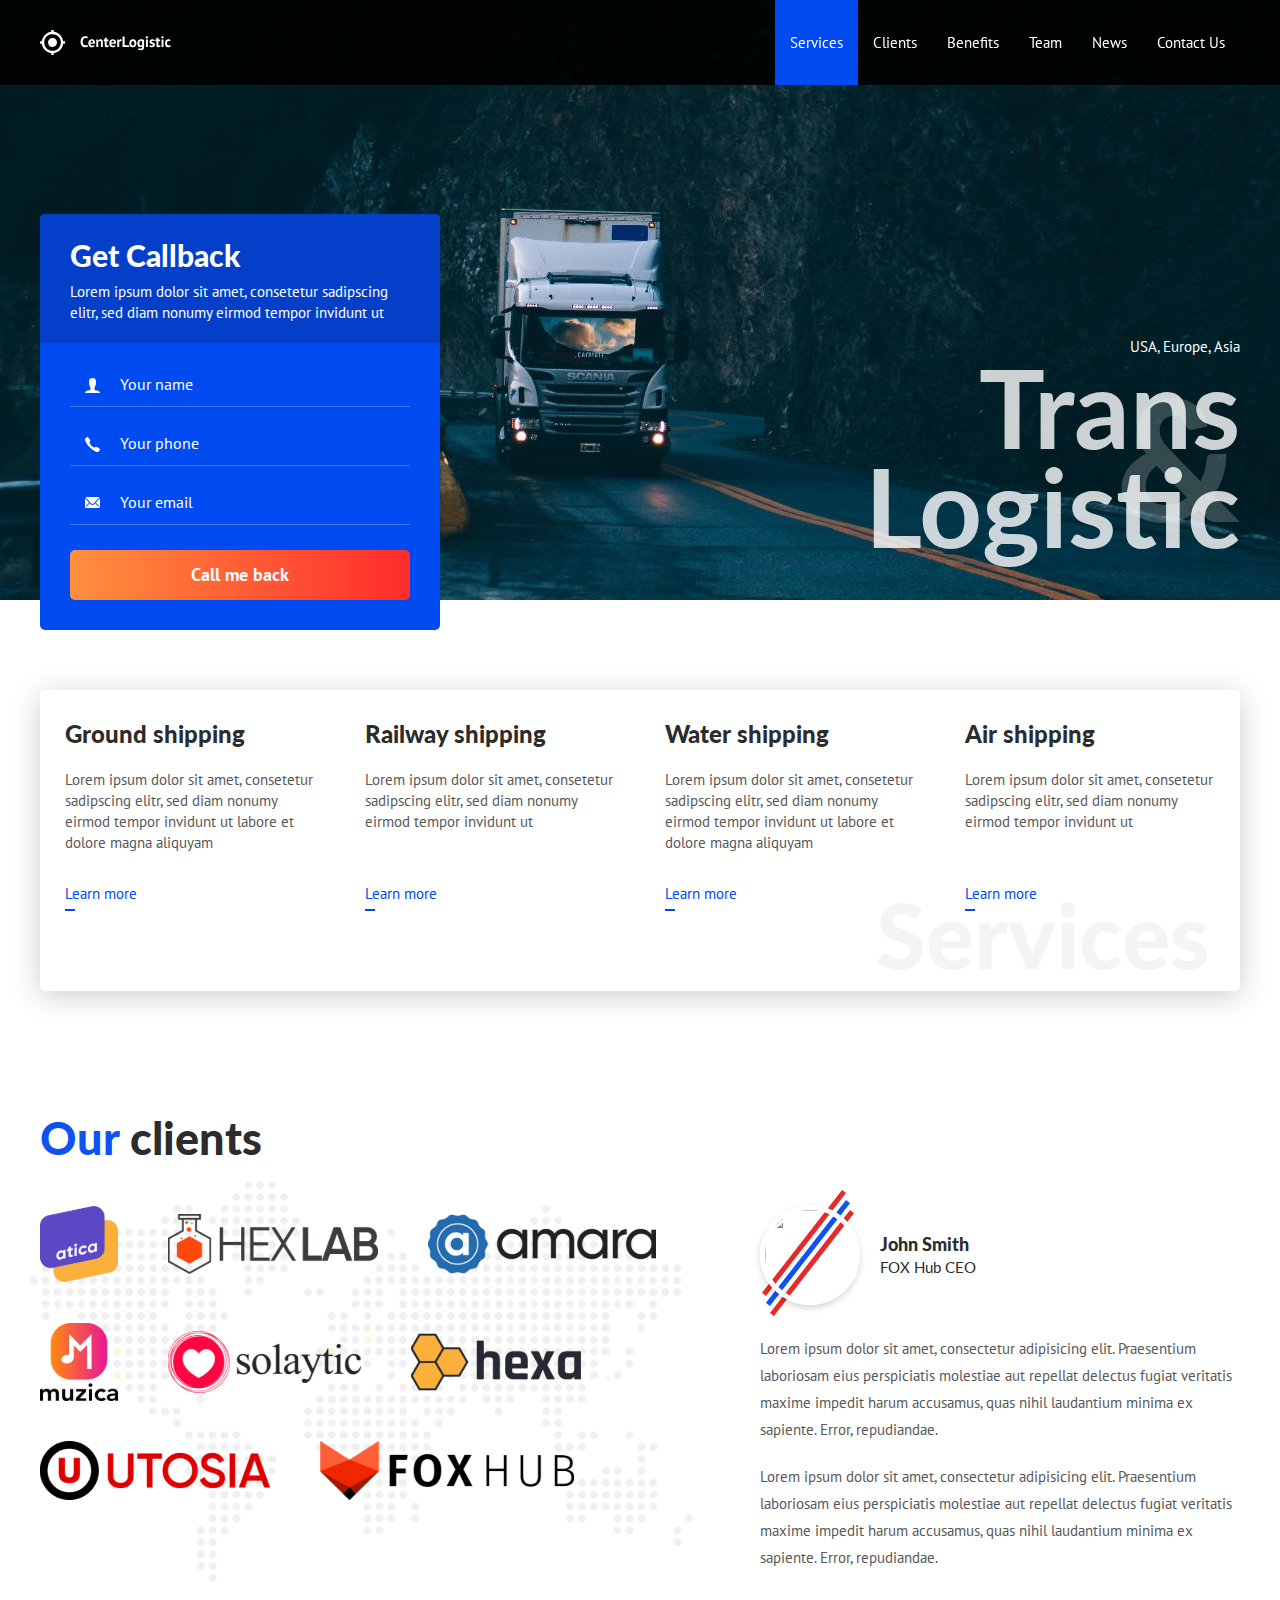
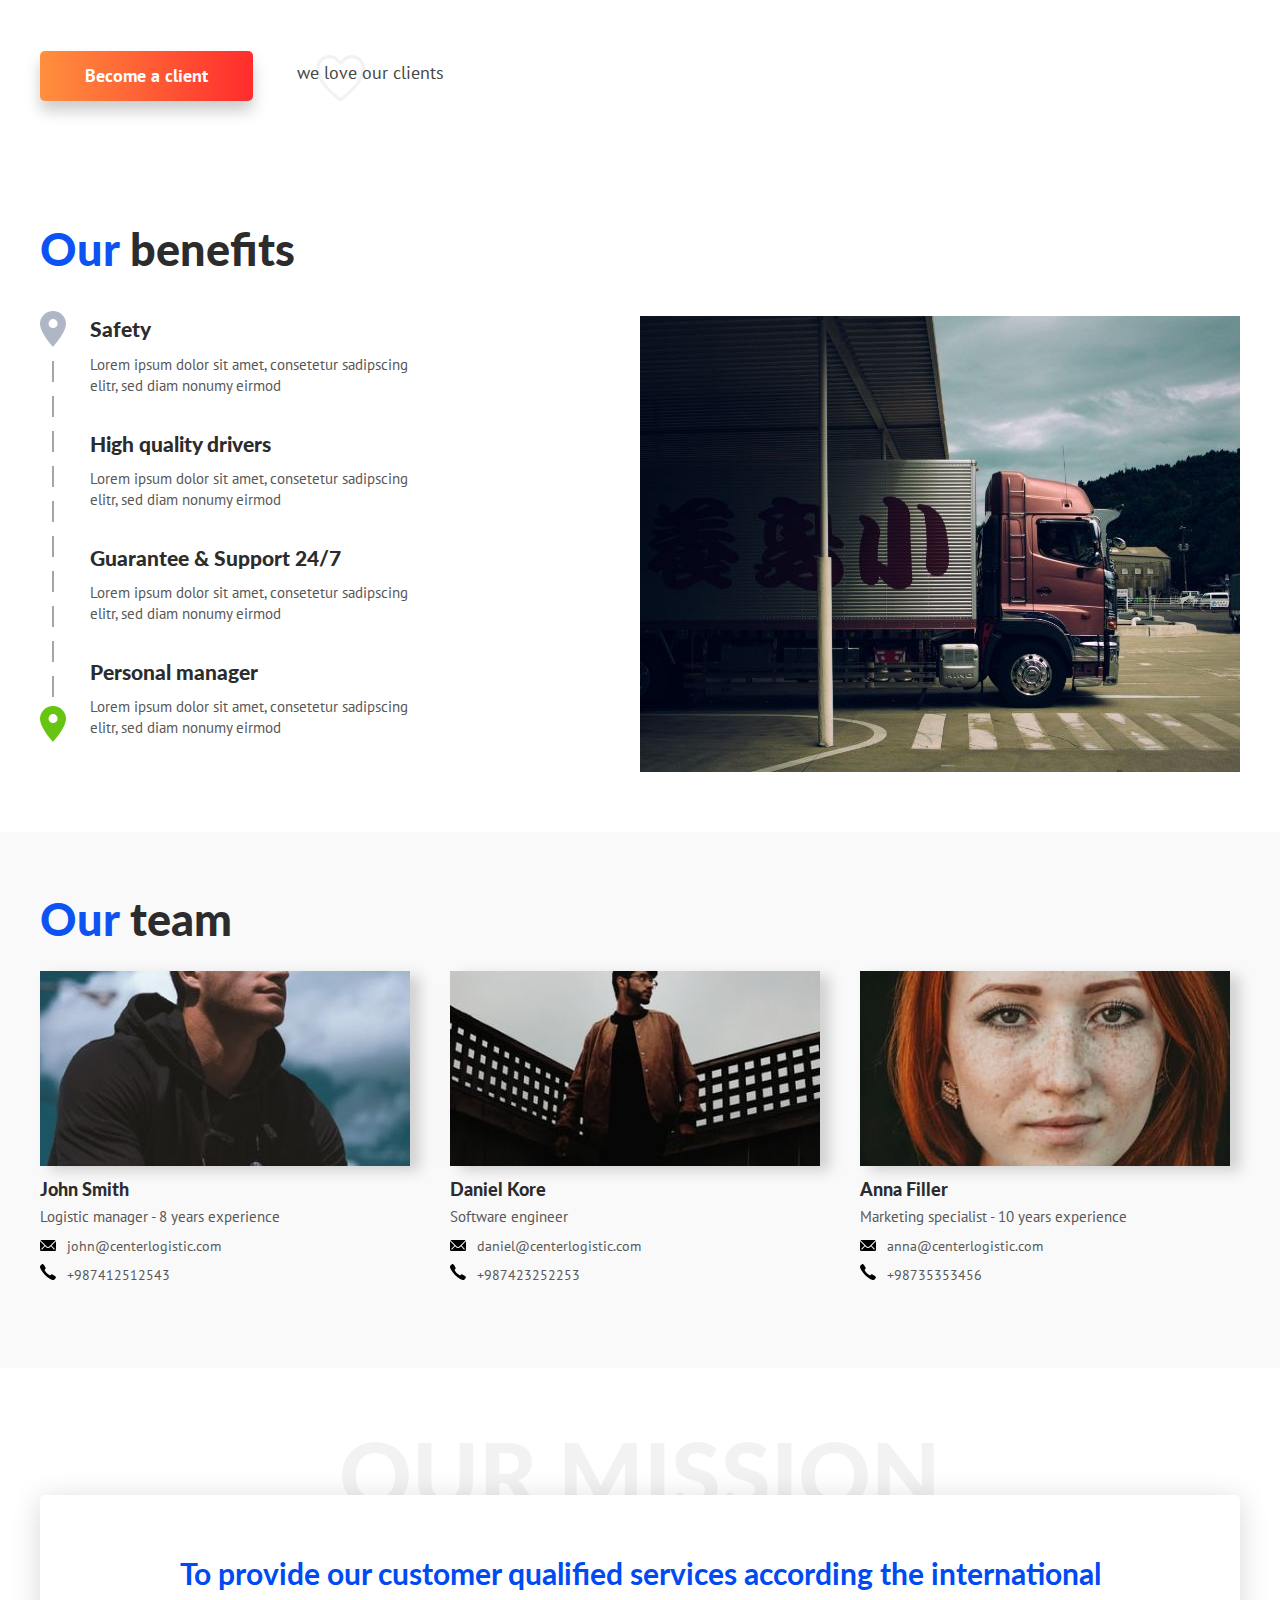
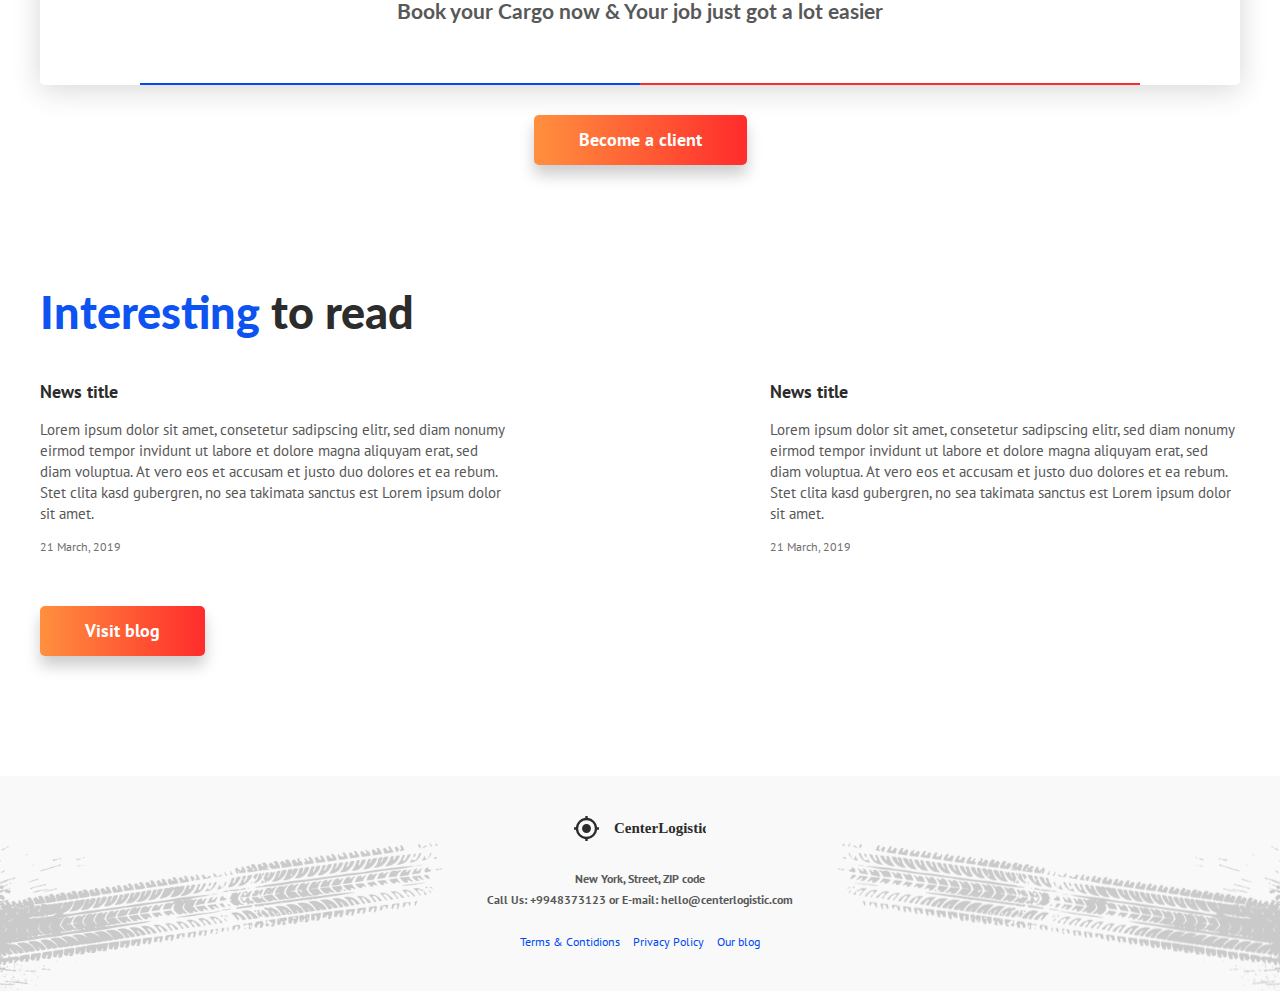
==== commit 2b02664a: "Адаптив" ====
--- a/logistic/index.html
+++ b/logistic/index.html
@@ -257,8 +257,9 @@
             </section>
 
             <!-- Benefits -->
-            <div class="section">
-                <div class="container">
+            <section class="section">
+                <div class="container">
+                    <h2 class="section__title"><span>Our</span> benefits</h2>
                     <div class="benefits">
                         <div class="benefits__col">
                             <ul class="benefits-list">
@@ -309,7 +310,7 @@
                         </div>
                     </div><!-- /.benefits -->
                 </div><!-- /.container -->
-            </div><!-- /.section -->
+            </section>
 
             <!-- Team -->
             <section class="section  section--gray">
--- a/logistic/assets/css/style.css
+++ b/logistic/assets/css/style.css
@@ -806,9 +806,9 @@
 /* Articles */
 .articles {
     display: flex;
-    flex-wrap: wrap;
     justify-content: space-between;
     margin-bottom: 30px;
+    margin: 0 -15px 30px;
 }
 
 .articles--column {
@@ -824,6 +824,7 @@
     width: 100%;
     max-width: 500px;
     margin-bottom: 20px;
+    padding: 0 15px;
 }
 
 .articles__title {
@@ -1186,7 +1187,6 @@
         height: 50px;
     }
 
-
     /* Nav */
     .nav {
         display: none;
@@ -1255,6 +1255,73 @@
         order: 2;
         position: static;
     }
+
+    /* Benifist */
+    .benefits {
+        flex-direction: column;
+        max-width: 600px;
+        margin: 0 auto;
+    }
+
+    .benefits__col {
+        width: 100%;
+    }
+
+    .benefits___lift {
+        margin-bottom: 30px;
+        max-width: none;
+    }
+
+    /* team */
+
+    .team {
+        flex-direction: column;
+    }
+
+
+
+    .team__col {
+        width: 100%;
+    }
+
+    .team__col:last-child {
+        margin-bottom: 0;
+    }
+
+    .team__item {
+        max-width: 370px;
+        margin: 0 auto;
+    }
+
+    /* Mission */
+
+    .mission-title {
+        font-size: 50px;
+    }
+
+    .mission {
+        padding: 30px 20px;
+        margin-top: -10px;
+    }
+
+    .mission__title {
+        font-size: 20px;
+    }
+
+    .mission__subtitle {
+        font-size: 16px;
+    }
+
+    /* Articles */
+
+    .articles {
+        flex-wrap: wrap;
+
+    }
+
+    .articles__item {
+        max-width: none;
+    }
 }
 
 
@@ -1282,6 +1349,10 @@
 
     .section {
         padding: 30px 0;
+    }
+
+    .section--last {
+        margin-bottom: 30px;
     }
 
     .section__title {
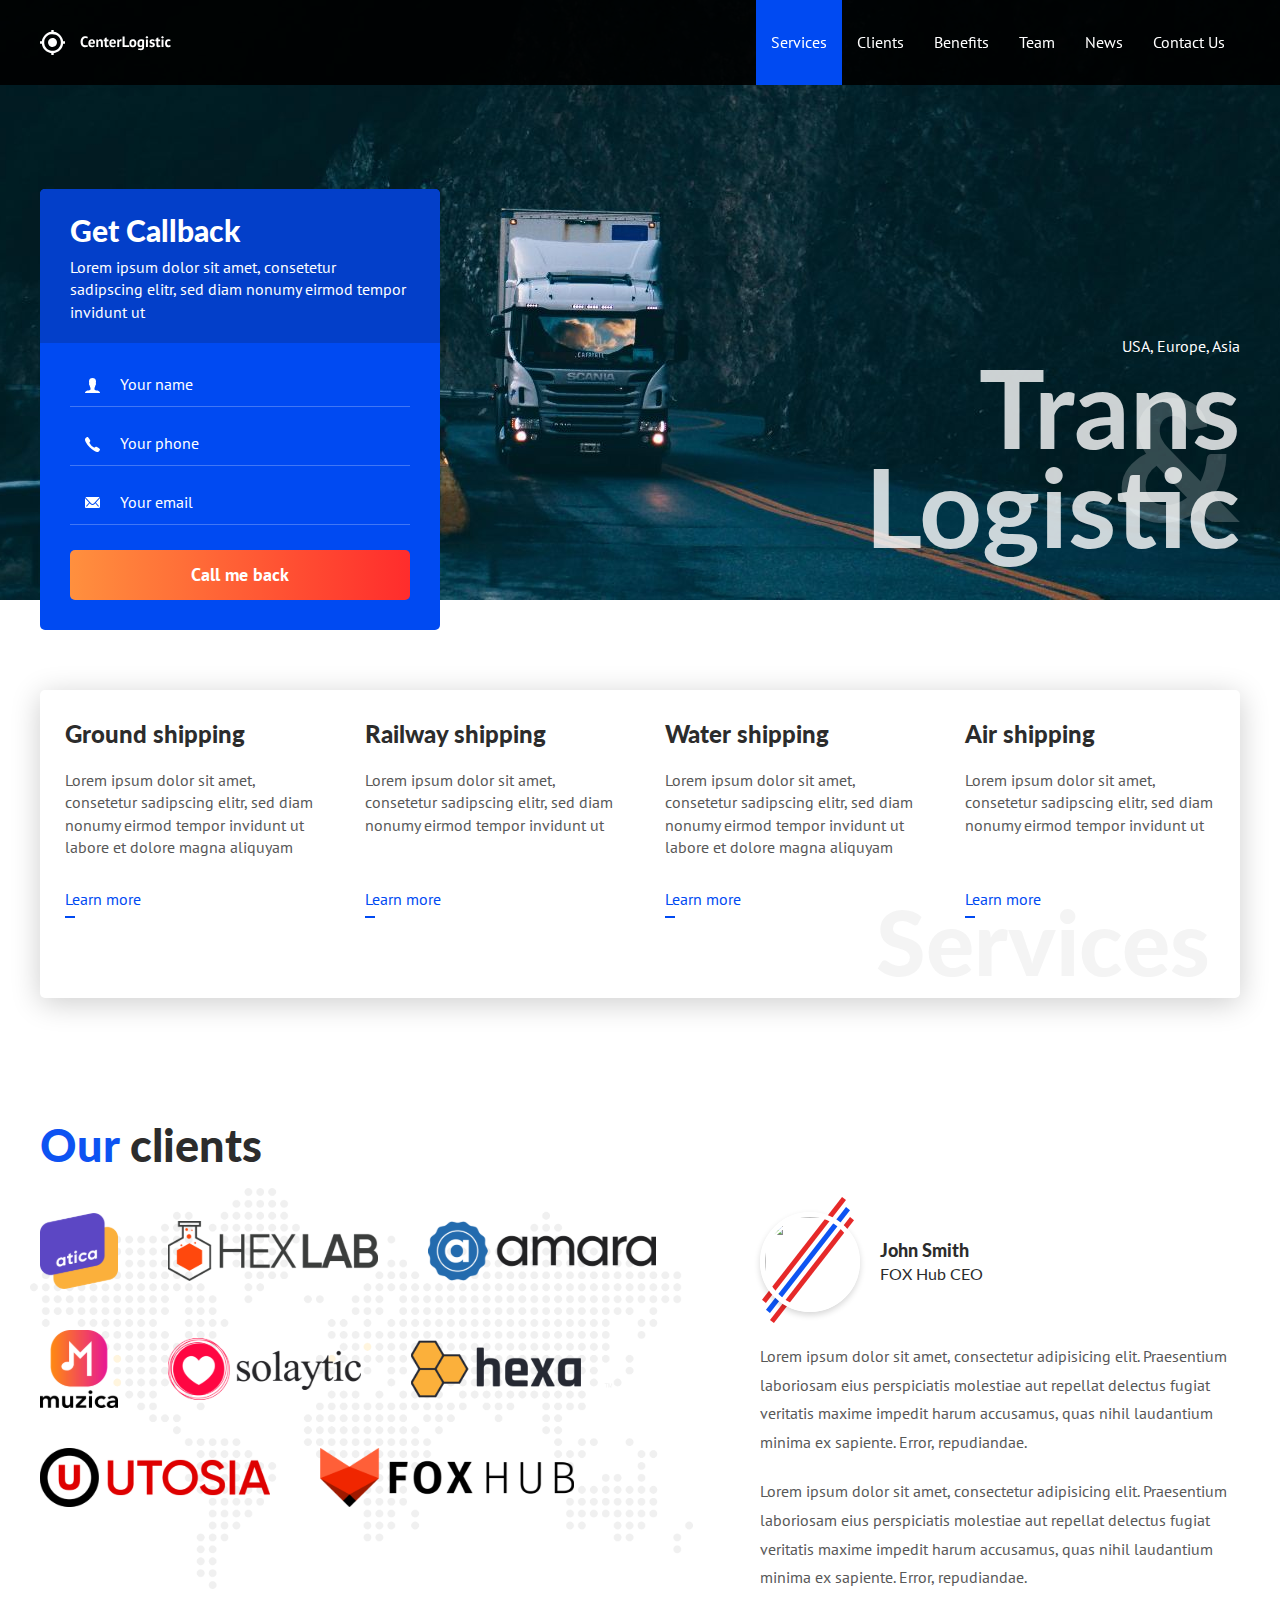
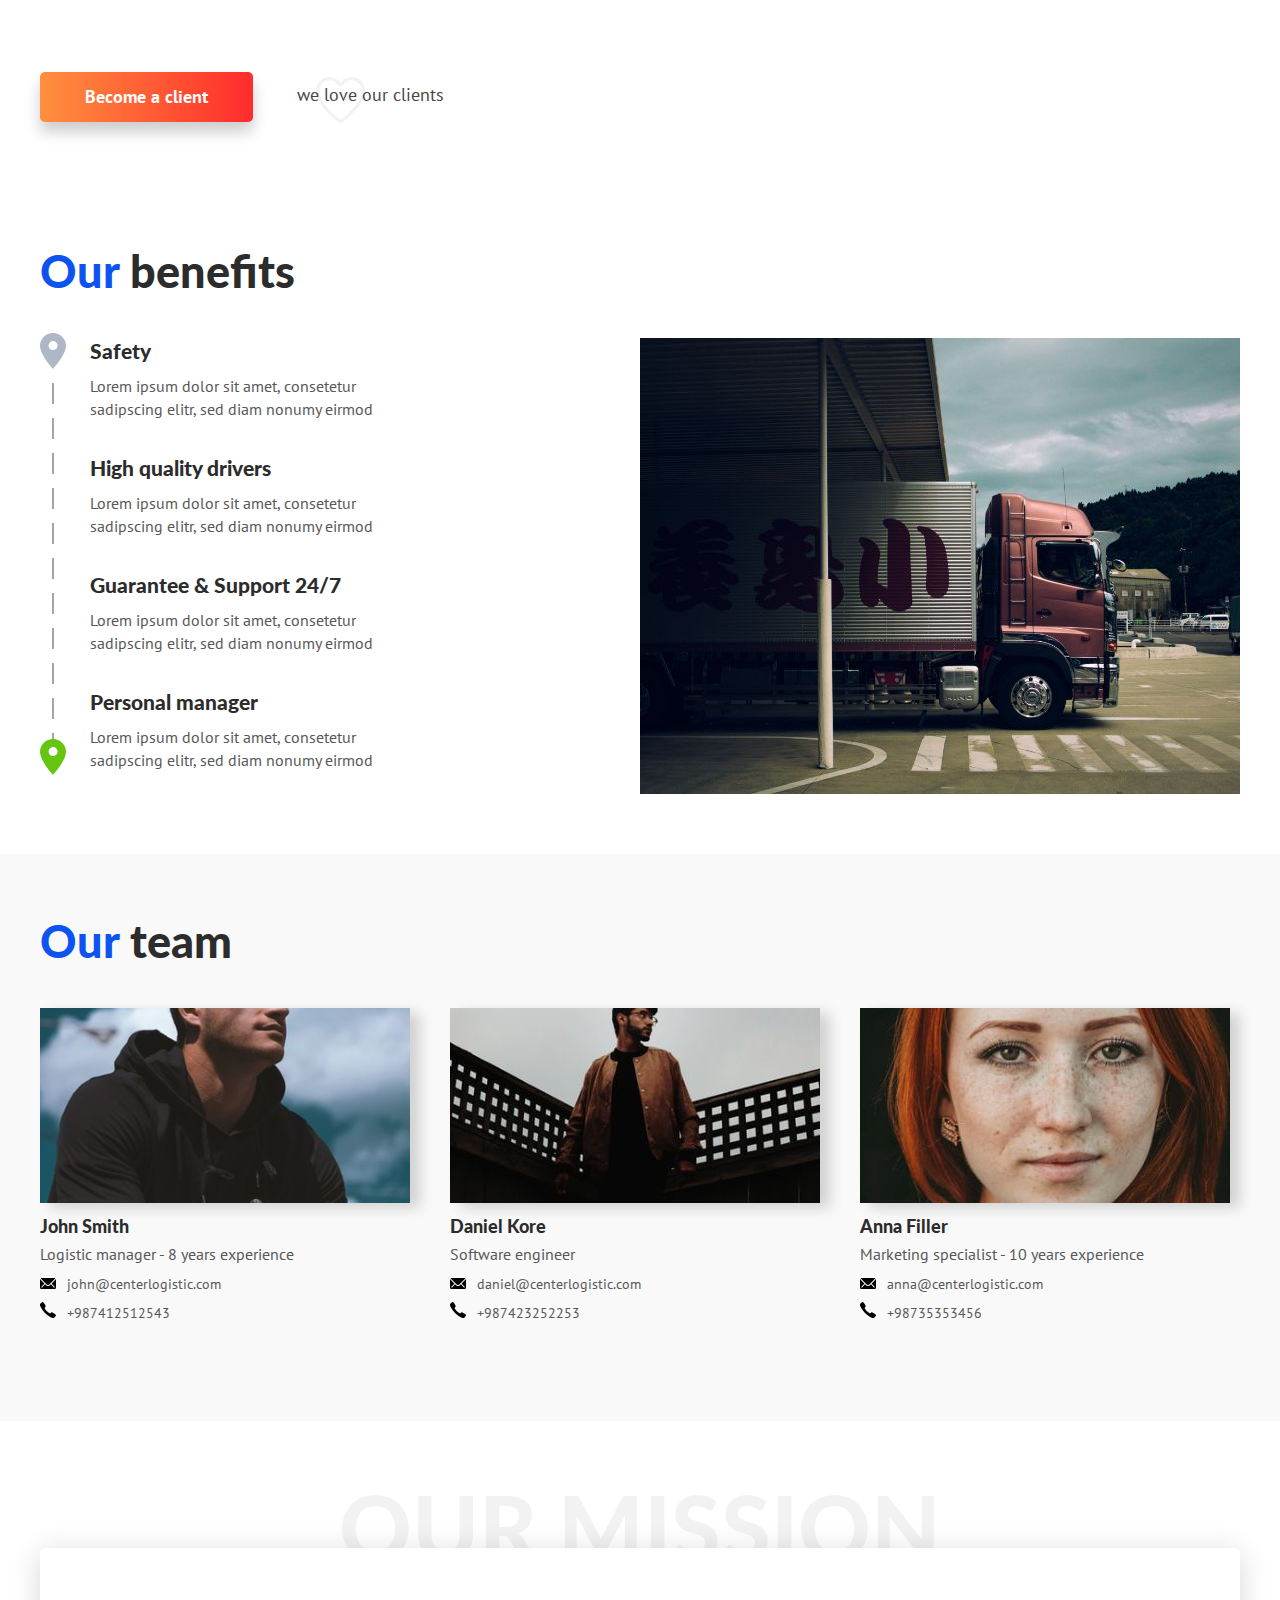
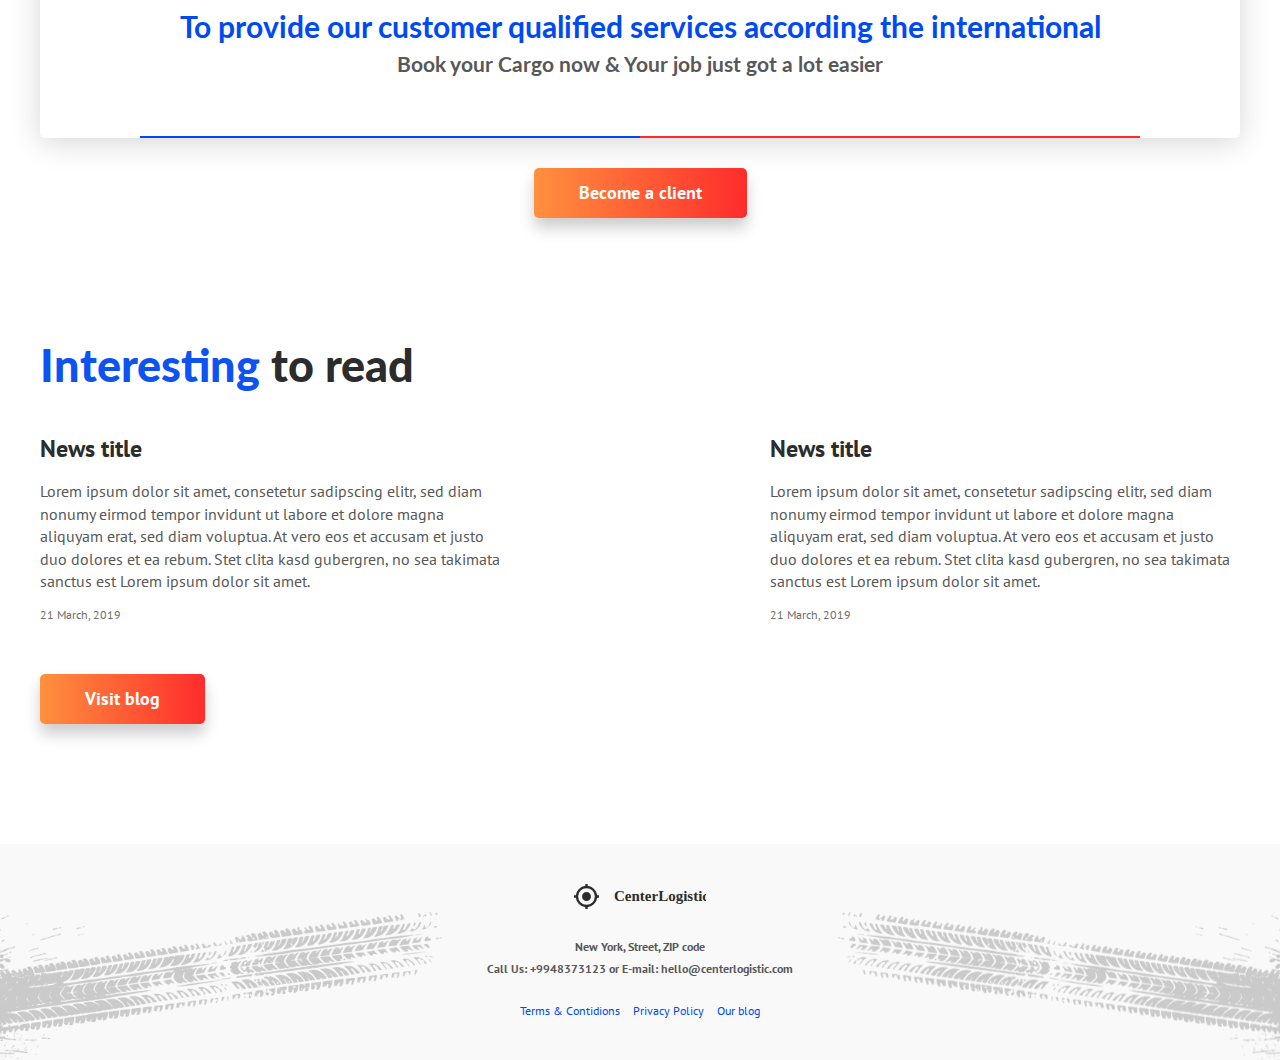
==== commit cef54eee: "Закончил адаптив" ====
--- a/logistic/index.html
+++ b/logistic/index.html
@@ -30,7 +30,6 @@
                             <a class="nav__link" href="#">News</a>
                             <a class="nav__link" href="#">Contact Us</a>
                         </nav>
-
                         <button class="burger" type="button">
                             <img class="burger__icon"
                                 src="assets/images/burger.svg" alt>
@@ -478,48 +477,50 @@
             </footer>
 
         </div>
-
         <!-- Modals -->
         <div class="modal" id="becomeClientModal">
             <div class="modal__inner">
-                <div class="modal__header">
-                    <h4 class="modal__title">Need to deliver your cargo?
-                        We can help!</h4>
-                    <div class="modal__text">
-                        <p>Fill a little form and we will call you back!</p>
+                <div class="modal__content">
+                    <div class="modal__header">
+                        <h4 class="modal__title">Need to deliver your cargo?
+                            We can help!</h4>
+                        <div class="modal__text">
+                            <p>Fill a little form and we will call you back!</p>
+                        </div>
                     </div>
-                </div>
-
-                <form class="form" action="/" method="post">
-                    <div class="form__group">
-                        <input class="input  input--dark  input--user"
-                            type="text" placeholder="Your name">
+
+                    <form class="form" action="/" method="post">
+                        <div class="form__group">
+                            <input class="input  input--dark  input--user"
+                                type="text" placeholder="Your name">
+                        </div>
+                        <div class="form__group">
+                            <input class="input  input--dark  input--phone"
+                                type="tel" placeholder="Your phone">
+                        </div>
+                        <div class="form__group">
+                            <input class="input  input--dark  input--email"
+                                type="email" placeholder="Your email">
+                        </div>
+                        <button class="btn  btn--block  btn--orange"
+                            type="submit">
+                            <span>Call me back</span>
+                        </button>
+                    </form>
+
+                    <div class="modal__footer">
+                        <h4 class="modal__footer-title">Our contacts</h4>
+                        <address class="modal__contacts">
+                            <p>New York, Street, ZIP code</p>
+                            <p>Phone: <a href="tel:+9948373123">+9948373123</a></p>
+                            <p>E-mail: <a href="mailto:hello@centerlogistic.com">hello@centerlogistic.com</a></p>
+                        </address>
                     </div>
-                    <div class="form__group">
-                        <input class="input  input--dark  input--phone"
-                            type="tel" placeholder="Your phone">
-                    </div>
-                    <div class="form__group">
-                        <input class="input  input--dark  input--email"
-                            type="email" placeholder="Your email">
-                    </div>
-                    <button class="btn  btn--block  btn--orange" type="submit">
-                        <span>Call me back</span>
+
+                    <button class="modal__close" type="button">
+                        <img src="assets/images/close.svg" alt="Close">
                     </button>
-                </form>
-
-                <div class="modal__footer">
-                    <h4 class="modal__footer-title">Our contacts</h4>
-                    <address class="modal__contacts">
-                        <p>New York, Street, ZIP code</p>
-                        <p>Phone: <a href="tel:+9948373123">+9948373123</a></p>
-                        <p>E-mail: <a href="mailto:hello@centerlogistic.com">hello@centerlogistic.com</a></p>
-                    </address>
-                </div>
-
-                <button class="modal__close" type="button">
-                    <img src="assets/images/close.svg" alt="Close">
-                </button>
+                </div> <!--Model__content-->
             </div><!-- /.modal__inner -->
         </div><!-- /.modal -->
 
--- a/logistic/assets/css/style.css
+++ b/logistic/assets/css/style.css
@@ -4,9 +4,11 @@
     background-color: #fff;
 
     font-family: 'PT Sans', sans-serif;
-    font-size: 15px;
+    font-size: 16px;
     line-height: 1.4;
     color: #585858;
+    -webkit-font-smoothing: antialiased;
+    -moz-osx-font-smoothing: grayscale;
 }
 
 body.no-scroll {
@@ -96,7 +98,7 @@
 .nav {
     display: flex;
     height: 100%;
-    font-size: 15px;
+    font-size: 16px;
 }
 
 .nav__link {
@@ -163,7 +165,7 @@
 }
 
 .intro__countries {
-    font-size: 15px;
+    font-size: 16px;
     color: #fff;
 }
 
@@ -226,7 +228,7 @@
 }
 
 .request-form__text {
-    font-size: 15px;
+    font-size: 16px;
     color: #fff;
 }
 
@@ -454,7 +456,7 @@
 .services__text {
     margin-bottom: 20px;
 
-    font-size: 15px;
+    font-size: 16px;
     color: #585858;
 }
 
@@ -464,7 +466,7 @@
 
 .services__link {
     display: inline-block;
-    font-size: 15px;
+    font-size: 16px;
     color: #004AF2;
     text-decoration: none;
 
@@ -584,13 +586,13 @@
 }
 
 .reviews__company {
-    font-size: 15px;
+    font-size: 16px;
     color: #2C2C2C;
 }
 
 .reviews__content {
     color: #585858;
-    font-size: 15px;
+    font-size: 16px;
     line-height: 1.8;
 }
 
@@ -667,7 +669,7 @@
 }
 
 .benefits-list__text {
-    font-size: 15px;
+    font-size: 16px;
     color: #585858;
 }
 
@@ -679,7 +681,7 @@
 .team {
     display: flex;
     flex-wrap: wrap;
-    margin: -15px;
+    margin: 0 -15px;
 }
 
 .team__col {
@@ -707,7 +709,7 @@
 .team__prof {
     margin-bottom: 11px;
 
-    font-size: 15px;
+    font-size: 16px;
     color: #585858;
 }
 
@@ -732,6 +734,7 @@
 
 .team__contacts-icon {
     width: 16px;
+    height: auto;
     margin-right: 7px;
 }
 
@@ -807,17 +810,21 @@
 .articles {
     display: flex;
     justify-content: space-between;
-    margin-bottom: 30px;
     margin: 0 -15px 30px;
 }
 
 .articles--column {
     flex-direction: column;
+    margin-bottom: 75px;
 }
 
 .articles--column .articles__item {
     max-width: none;
     margin-bottom: 45px;
+}
+
+.articles--column .articles__item:last-child {
+    margin-bottom: 0;
 }
 
 .articles__item {
@@ -830,7 +837,7 @@
 .articles__title {
     margin-bottom: 15px;
 
-    font-size: 18px;
+    font-size: 24px;
     font-weight: 700;
     color: #2C2C2C;
 }
@@ -847,7 +854,7 @@
 .articles__text {
     margin-bottom: 15px;
 
-    font-size: 15px;
+    font-size: 16px;
     color: #585858;
 }
 
@@ -923,11 +930,10 @@
 
 .modal {
     display: none;
-    flex-direction: column;
-    justify-content: center;
-    align-items: center;
     width: 100%;
     height: 100%;
+    padding: 30px 15px;
+    overflow-y: auto;
 
     background-color: rgba(0, 0, 0, .9);
 
@@ -942,7 +948,15 @@
 }
 
 .modal__inner {
-    width: 400px;
+    display: flex;
+    justify-content: center;
+    align-items: center;
+    min-height: 100%;
+}
+
+.modal__content {
+    width: 100%;
+    max-width: 400px;
     padding: 25px;
     position: relative;
 
@@ -970,7 +984,7 @@
 }
 
 .modal__text {
-    font-size: 15px;
+    font-size: 16px;
     color: #2C2C2C;
 }
 
@@ -993,7 +1007,7 @@
 }
 
 .modal__contacts {
-    font-size: 15px;
+    font-size: 14px;
     color: #2C2C2C;
     font-style: normal;
 }
@@ -1042,10 +1056,12 @@
 
 .main {
     display: flex;
+    margin: 0 -15px;
 }
 
 .main__col {
     width: 50%;
+    padding: 0 15px;
 }
 
 
@@ -1093,7 +1109,7 @@
 }
 
 .text h6 {
-    font-size: 15px;
+    font-size: 16px;
 }
 
 .text ul,
@@ -1139,7 +1155,26 @@
 
 /* Media Queries */
 
-@media (max-width:991px) {
+@media (max-width: 991px) {
+
+
+    /* Intro */
+    .intro__title {
+        font-size: 90px;
+    }
+
+    .intro__title-amp {
+        font-size: 120px;
+
+        right: auto;
+        left: 50%;
+        transform: translate3d(-50%, -50%, 0);
+    }
+
+    .intro--blog,
+    .intro--text {
+        height: 250px;
+    }
 
     /* Section */
     .section__title {
@@ -1150,10 +1185,12 @@
         background-position: center top 130px;
     }
 
+
     /* Services */
     .services__item {
         width: 50%;
     }
+
 
     /* Clients */
     .clients {
@@ -1174,11 +1211,28 @@
         justify-content: center;
     }
 
-
     .clients__list li {
         max-width: 130px;
     }
-}
+
+
+    /* Footer */
+    .footer {
+        background-size: 330px auto;
+        background-position: left -30px bottom -30px,
+            right -30px bottom -30px;
+    }
+
+
+    .main__col--left {
+        width: 55%;
+    }
+
+    .main__col--right {
+        width: 45%;
+    }
+}
+
 
 @media (max-width: 767px) {
 
@@ -1186,6 +1240,7 @@
     .header__inner {
         height: 50px;
     }
+
 
     /* Nav */
     .nav {
@@ -1238,15 +1293,11 @@
     }
 
     .intro__title {
-        font-size: 90px;
+        font-size: 70px;
     }
 
     .intro__title-amp {
-        font-size: 120px;
-
-        right: auto;
-        left: 50%;
-        transform: translate3d(-50%, -50%, 0);
+        font-size: 100px;
     }
 
 
@@ -1256,7 +1307,7 @@
         position: static;
     }
 
-    /* Benifist */
+    /* Benefits */
     .benefits {
         flex-direction: column;
         max-width: 600px;
@@ -1267,18 +1318,16 @@
         width: 100%;
     }
 
-    .benefits___lift {
+    .benefits-list {
         margin-bottom: 30px;
         max-width: none;
     }
 
-    /* team */
-
+
+    /* Team */
     .team {
         flex-direction: column;
     }
-
-
 
     .team__col {
         width: 100%;
@@ -1294,33 +1343,63 @@
     }
 
     /* Mission */
-
     .mission-title {
-        font-size: 50px;
+        font-size: 70px;
     }
 
     .mission {
-        padding: 30px 20px;
-        margin-top: -10px;
+        padding: 40px 20px;
+        margin-top: -16px;
     }
 
     .mission__title {
-        font-size: 20px;
+        font-size: 24px;
     }
 
     .mission__subtitle {
-        font-size: 16px;
-    }
+        font-size: 18px;
+    }
+
+
 
     /* Articles */
-
     .articles {
         flex-wrap: wrap;
-
     }
 
     .articles__item {
         max-width: none;
+    }
+
+
+
+    /* Footer */
+    .footer {
+        background-size: 250px auto;
+        background-position: left -20px bottom -30px,
+            right -20px bottom -30px;
+    }
+
+
+    /* Main */
+    .main {
+        flex-direction: column;
+    }
+
+    .main__col {
+        width: 100%;
+    }
+
+
+    /* Request form */
+    .request-form--right {
+        display: none;
+    }
+
+
+    /* Articles */
+    .articles--column {
+        margin-bottom: 30px;
     }
 }
 
@@ -1335,18 +1414,30 @@
         font-size: 90px;
     }
 
+
     /* Services */
-
-    .services__main__title {
+    .services {
+        padding-top: 50px;
+        padding-bottom: 10px;
+    }
+
+    .services__main-title {
+        width: 100%;
+
         font-size: 60px;
+        text-align: center;
+
+        bottom: auto;
+        right: auto;
+        top: 10px;
     }
 
     .services__item {
         width: 100%;
     }
 
+
     /* Section */
-
     .section {
         padding: 30px 0;
     }
@@ -1359,10 +1450,21 @@
         font-size: 35px;
     }
 
-    /* client__list */
-
+
+
+    /* Request form */
+    .request-form__header,
+    .request-form__content {
+        padding: 20px;
+    }
+
+    .request-form__title {
+        font-size: 25px;
+    }
+
+
+    /* Clients */
     .clients__list {
-        justify-content: center;
         margin: 0 -15px;
     }
 
@@ -1373,8 +1475,54 @@
         padding: 0 15px;
     }
 
-
-    .clients__list li img {
+    .clients__list-logo {
         margin: 0 auto;
     }
+
+
+
+    /* Mission */
+    .mission-title {
+        font-size: 40px;
+    }
+
+    .mission {
+        padding: 30px 20px;
+        margin-top: -10px;
+    }
+
+    .mission__title {
+        font-size: 20px;
+    }
+
+    .mission__subtitle {
+        font-size: 16px;
+    }
+
+
+    /* Footer */
+    .footer {
+        background-position: left -120px bottom -80px,
+            right -120px bottom -80px;
+    }
+
+
+    /* Modal */
+    .modal__close {
+        right: 0;
+        top: -30px;
+    }
+}
+
+
+
+
+@media (max-width: 320px) {
+    .intro__title {
+        font-size: 40px;
+    }
+
+    .intro__title-amp {
+        font-size: 50px;
+    }
 }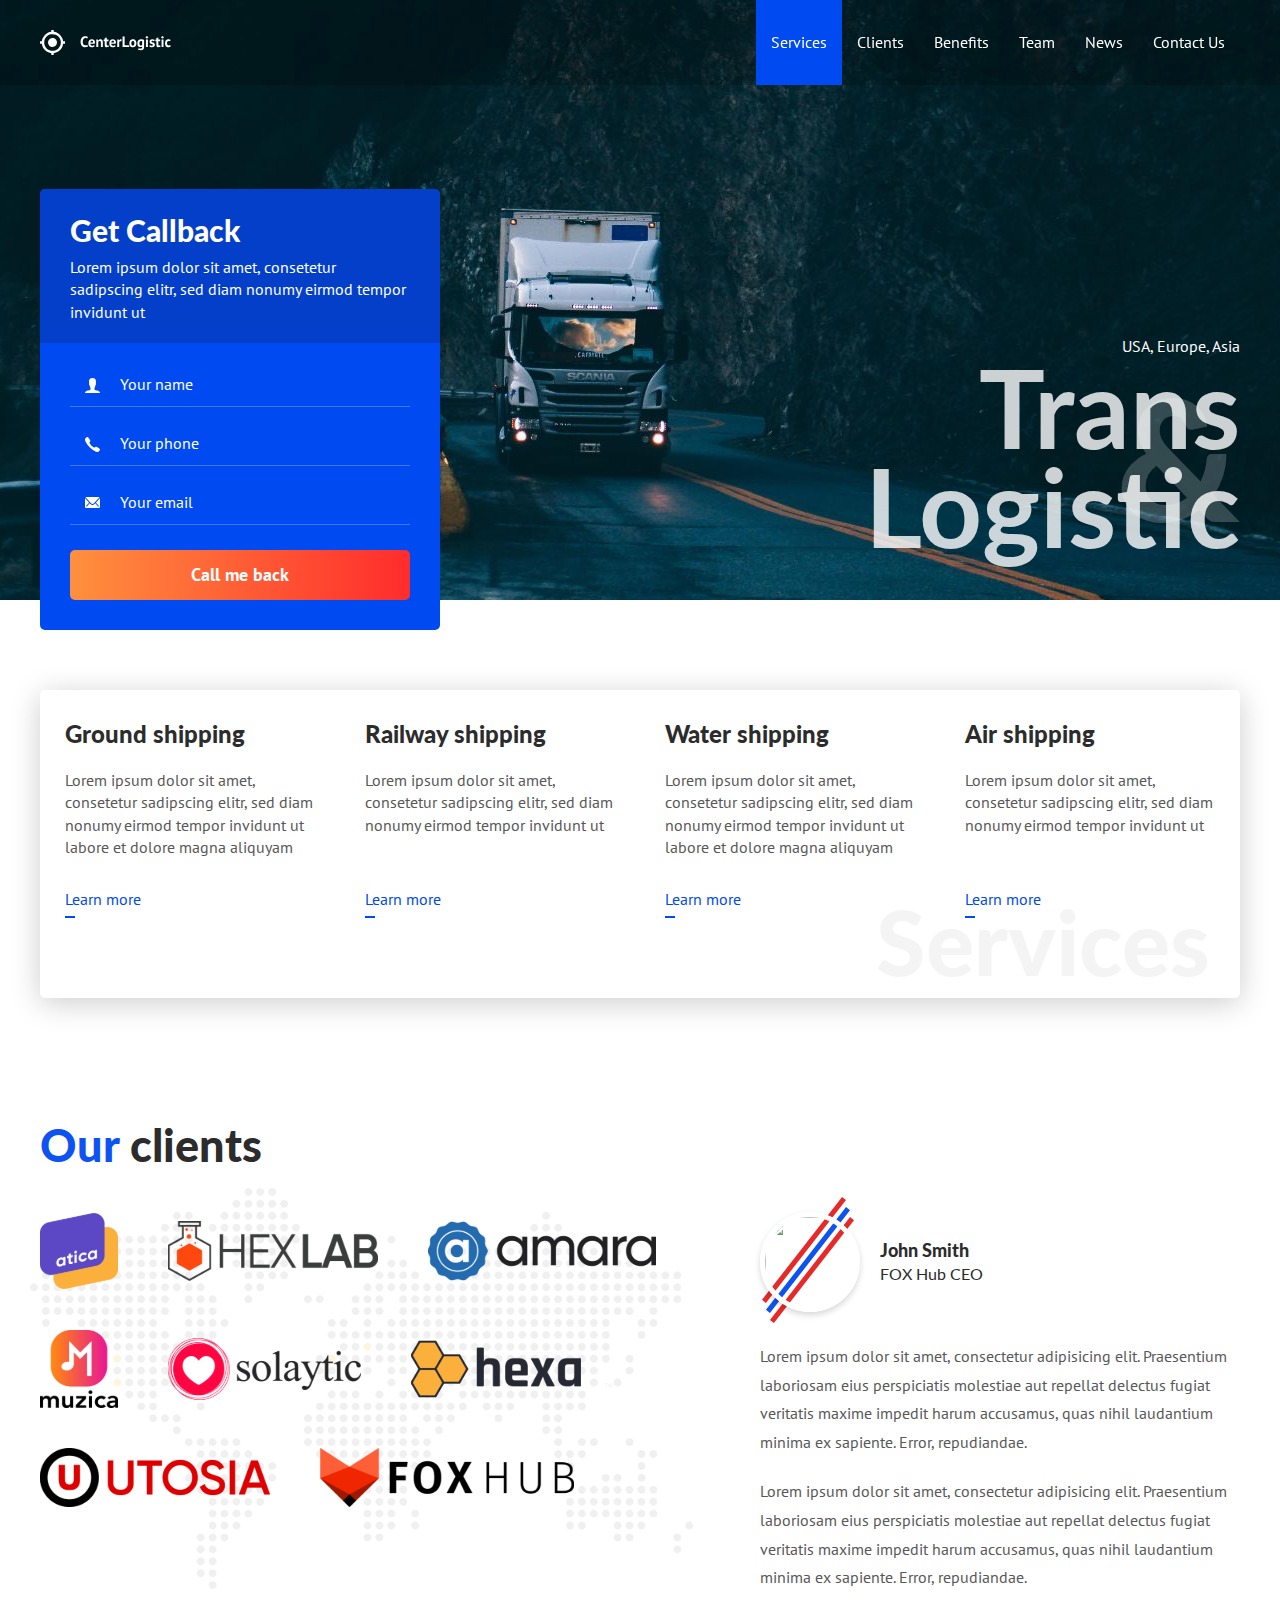
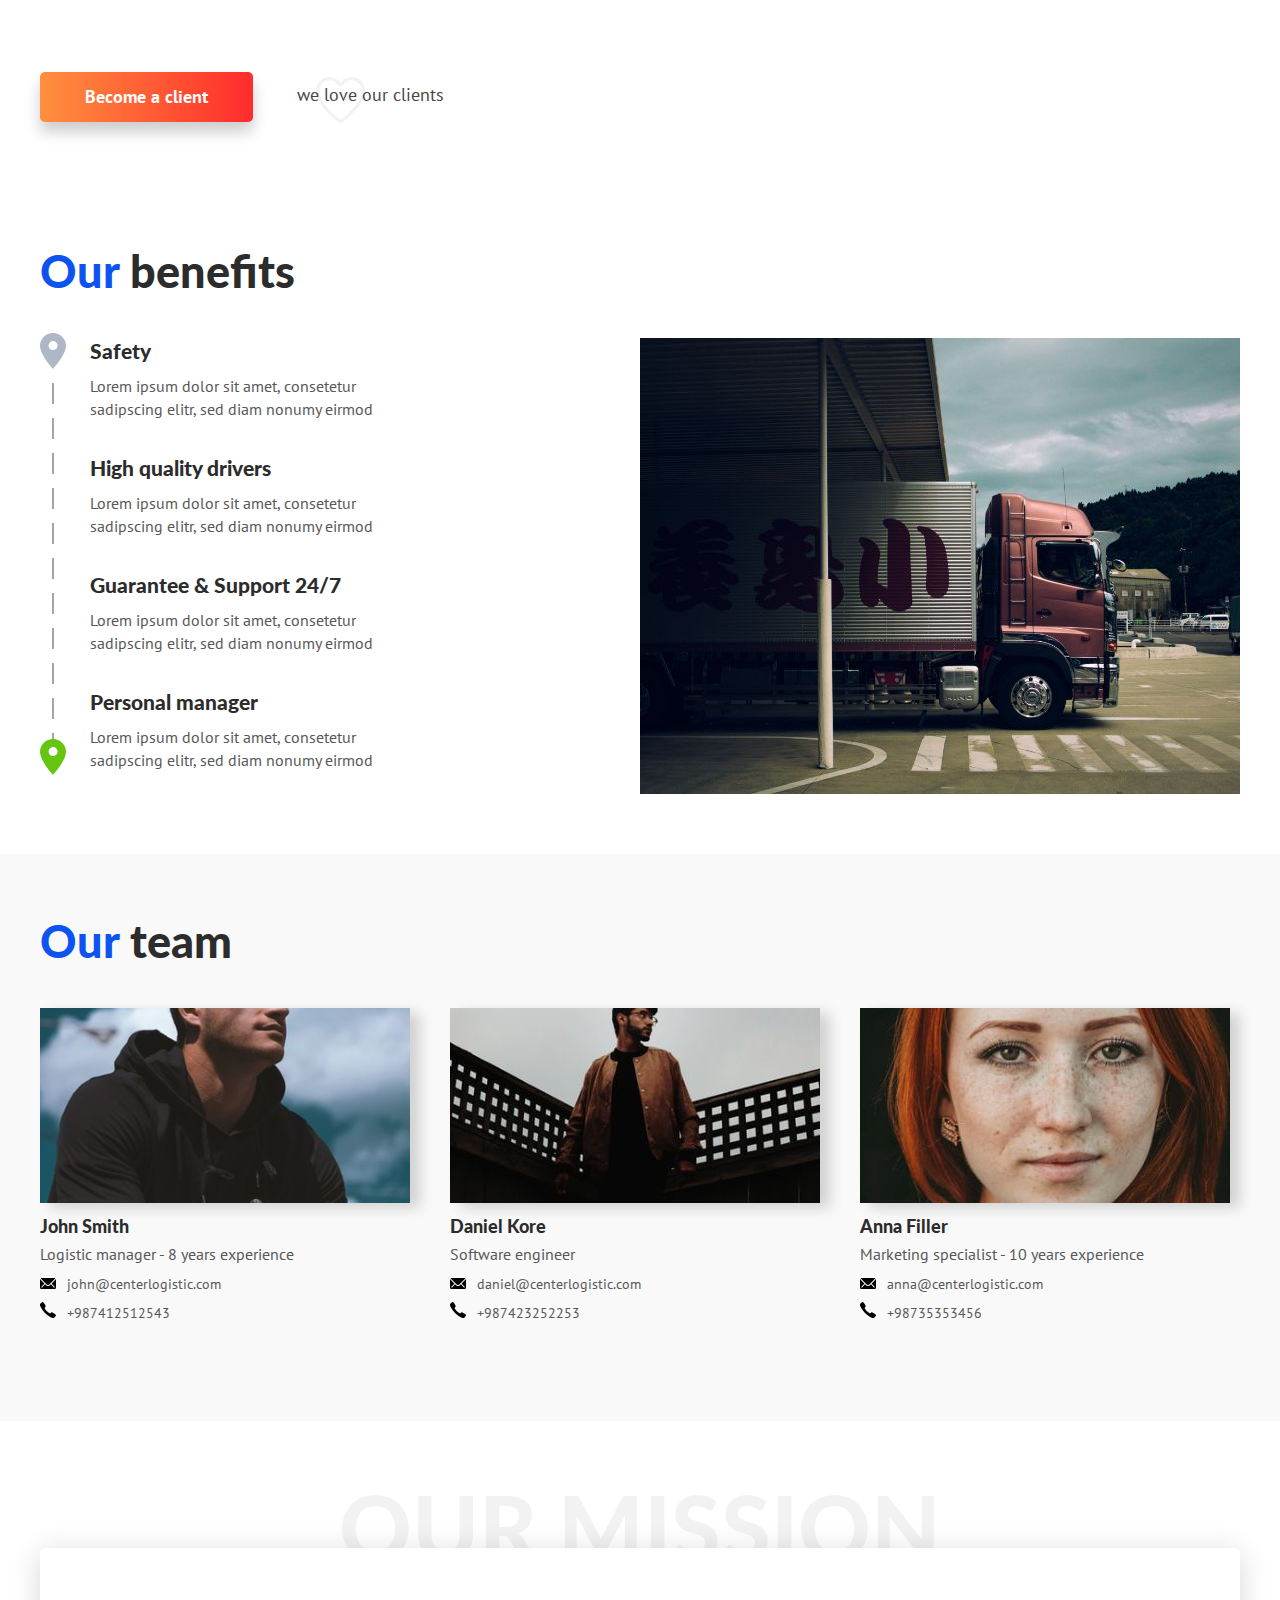
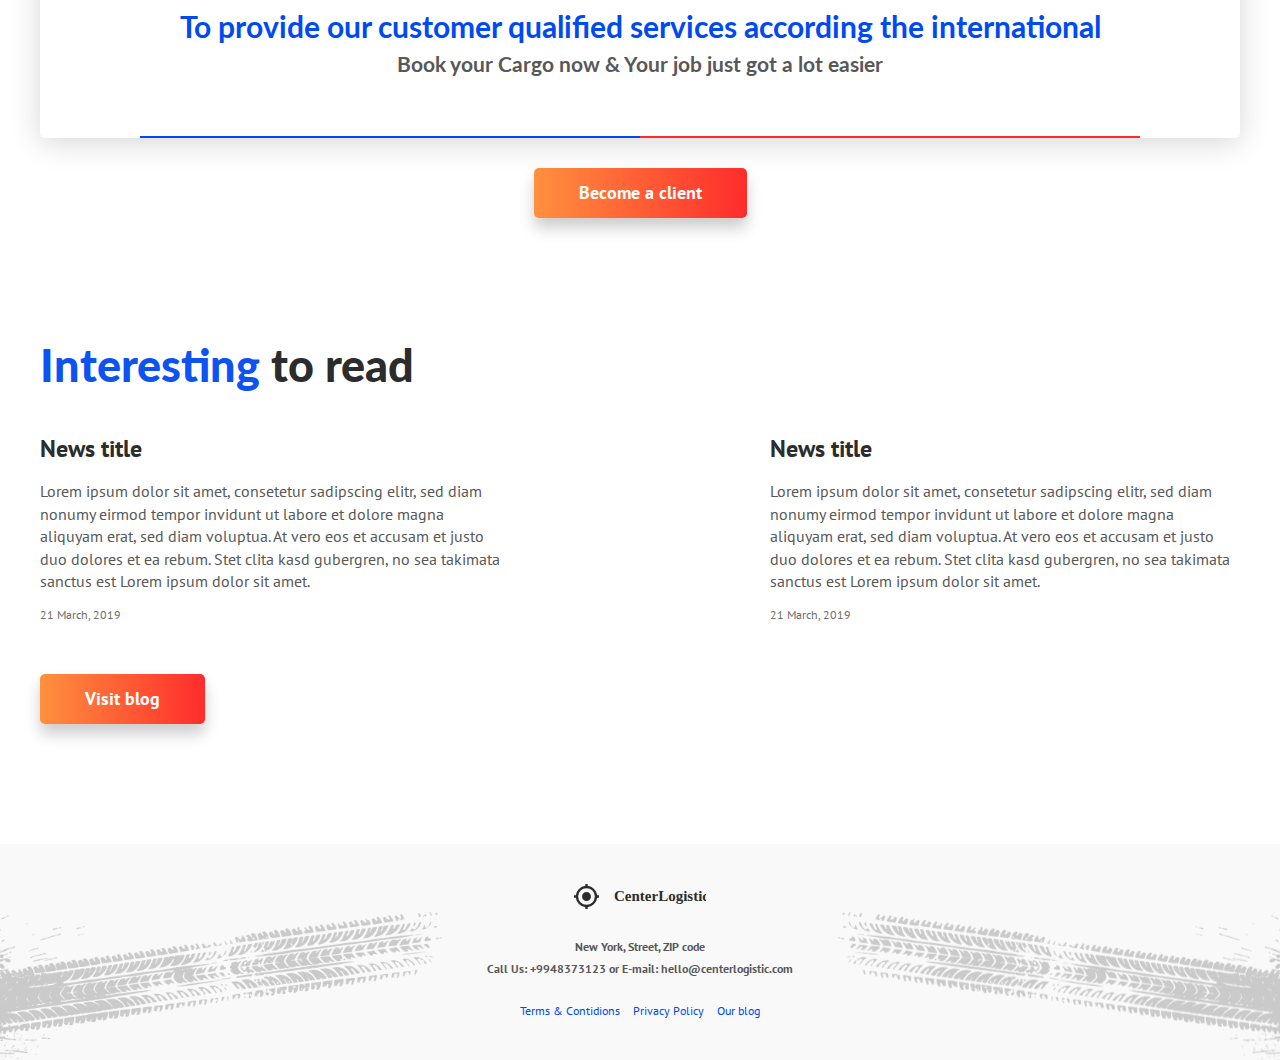
==== commit f949b9de: "Теперь при скролле шапка будет затемняться" ====
--- a/logistic/index.html
+++ b/logistic/index.html
@@ -14,7 +14,7 @@
         <div class="page">
 
             <!-- Header -->
-            <header class="header  header--dark">
+            <header class="header" id="header">
                 <div class="container">
                     <div class="header__inner">
                         <a href="index.html">
@@ -39,7 +39,7 @@
             </header>
 
             <!-- Intro -->
-            <div class="intro">
+            <div class="intro" id="intro">
                 <div class="container">
                     <div class="intro__inner">
 
@@ -549,5 +549,11 @@
             </div><!-- /.modal__inner -->
         </div><!-- /.modal -->
 
+        <!-- JS -->
+        <script
+            src="https://ajax.aspnetcdn.com/ajax/jQuery/jquery-3.7.0.slim.js"></script>
+        <script
+            src="/logistic/assets/JS/app.js"></script>
+
     </body>
 </html>
--- a/logistic/assets/css/style.css
+++ b/logistic/assets/css/style.css
@@ -79,6 +79,8 @@
     left: 0;
     right: 0;
     z-index: 1000;
+
+    transition: .4s linear;
 }
 
 .header--dark {
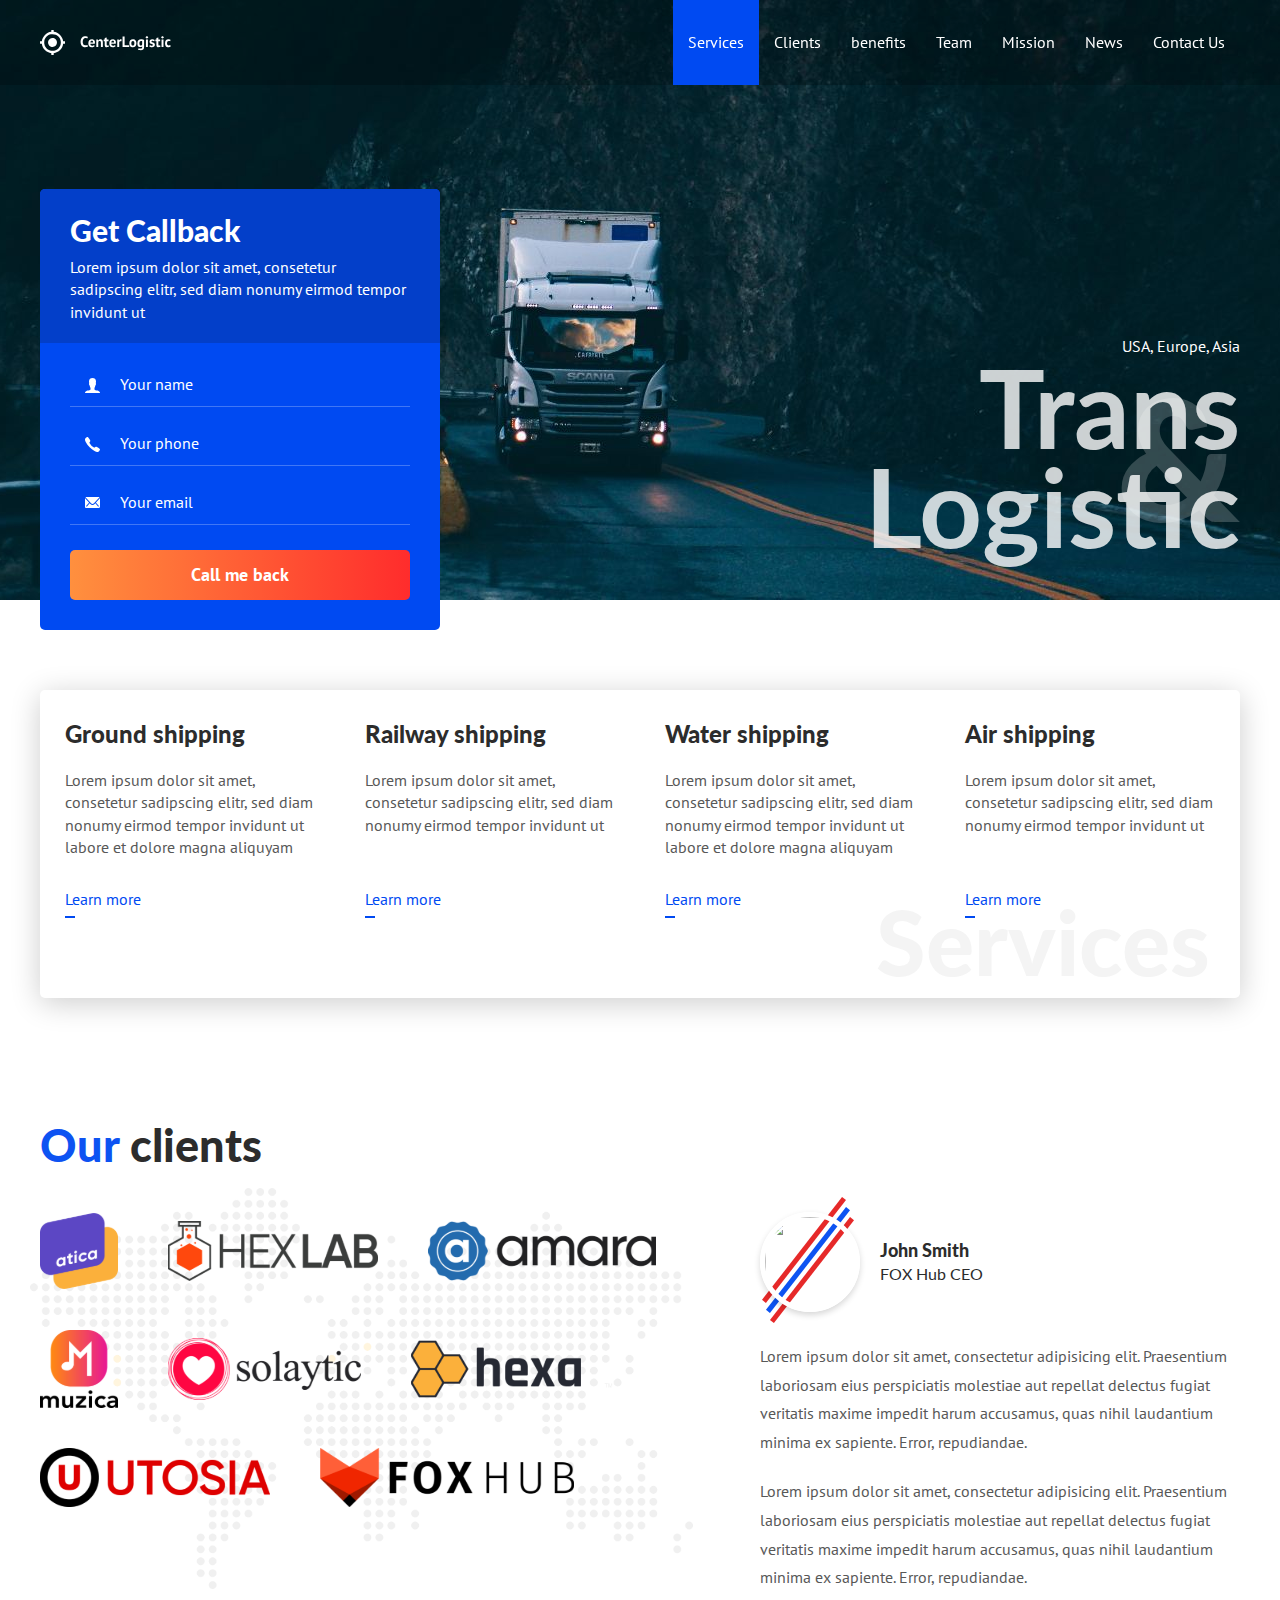
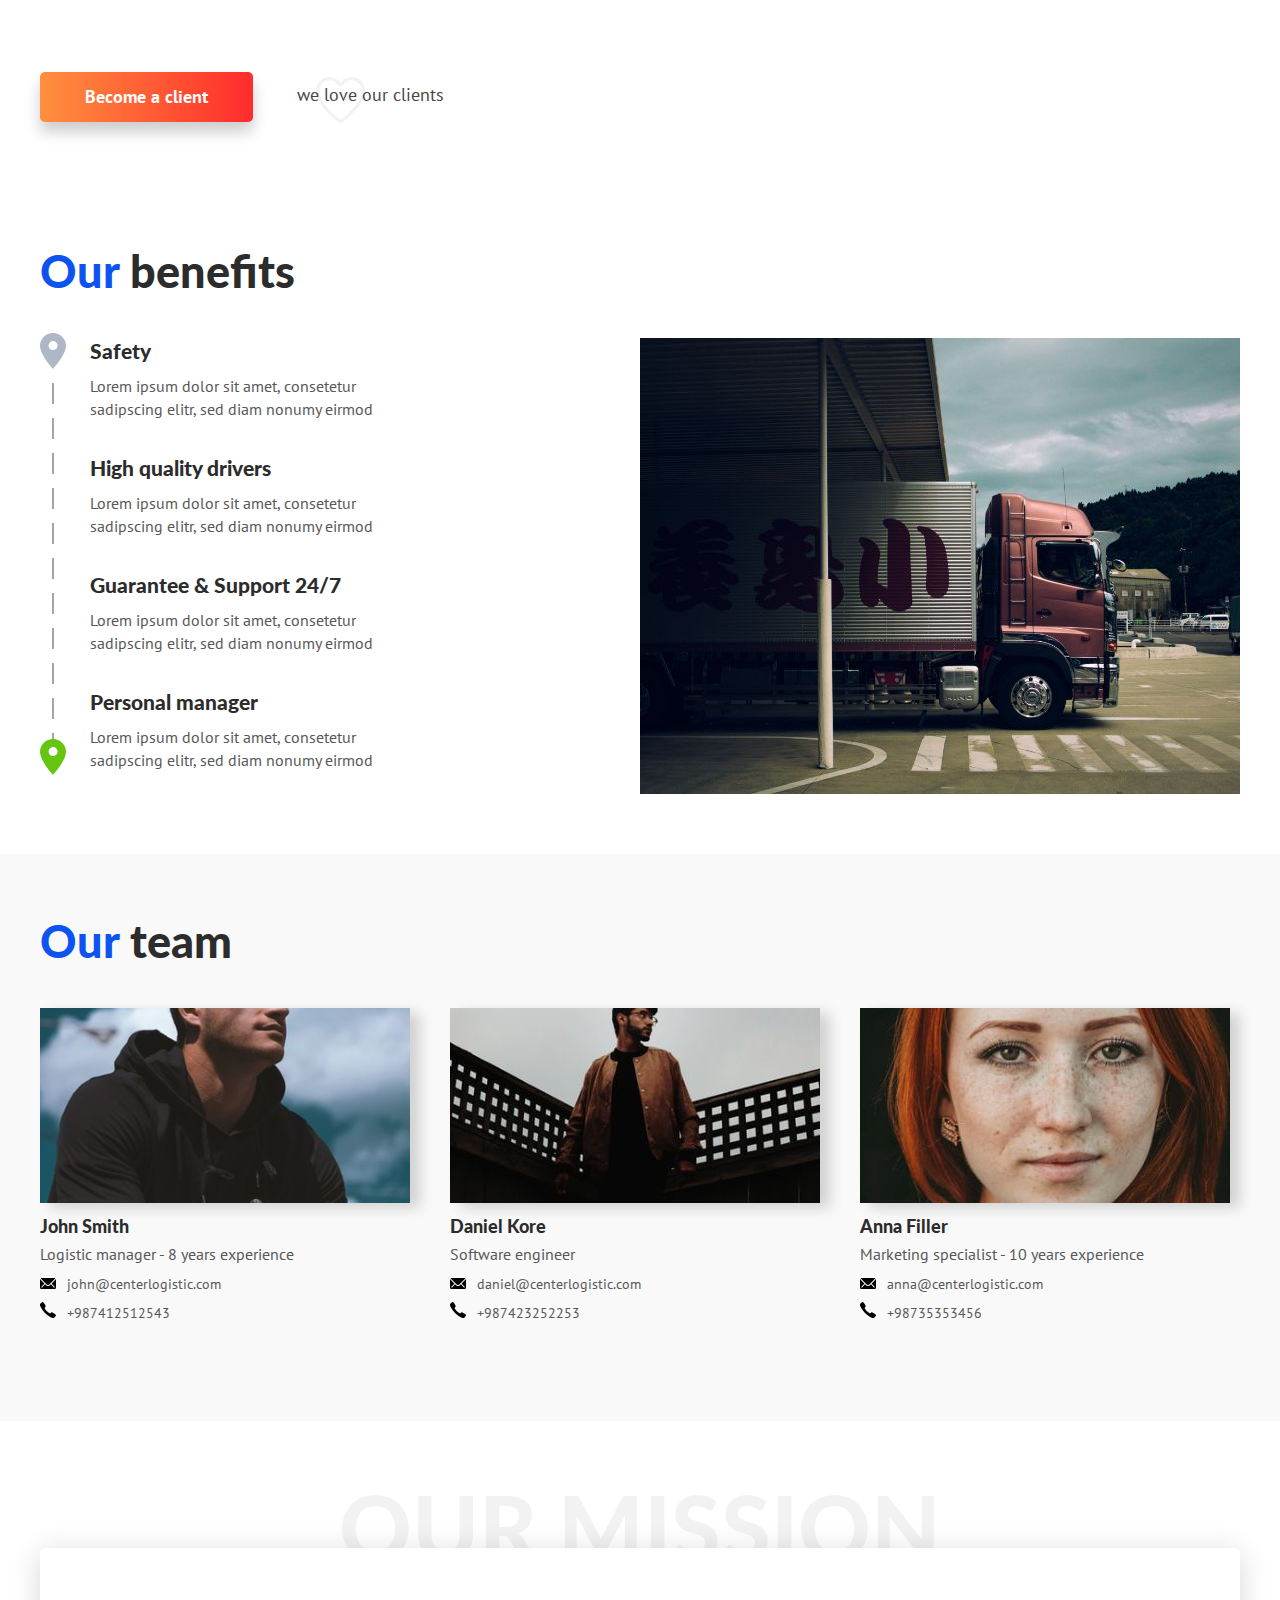
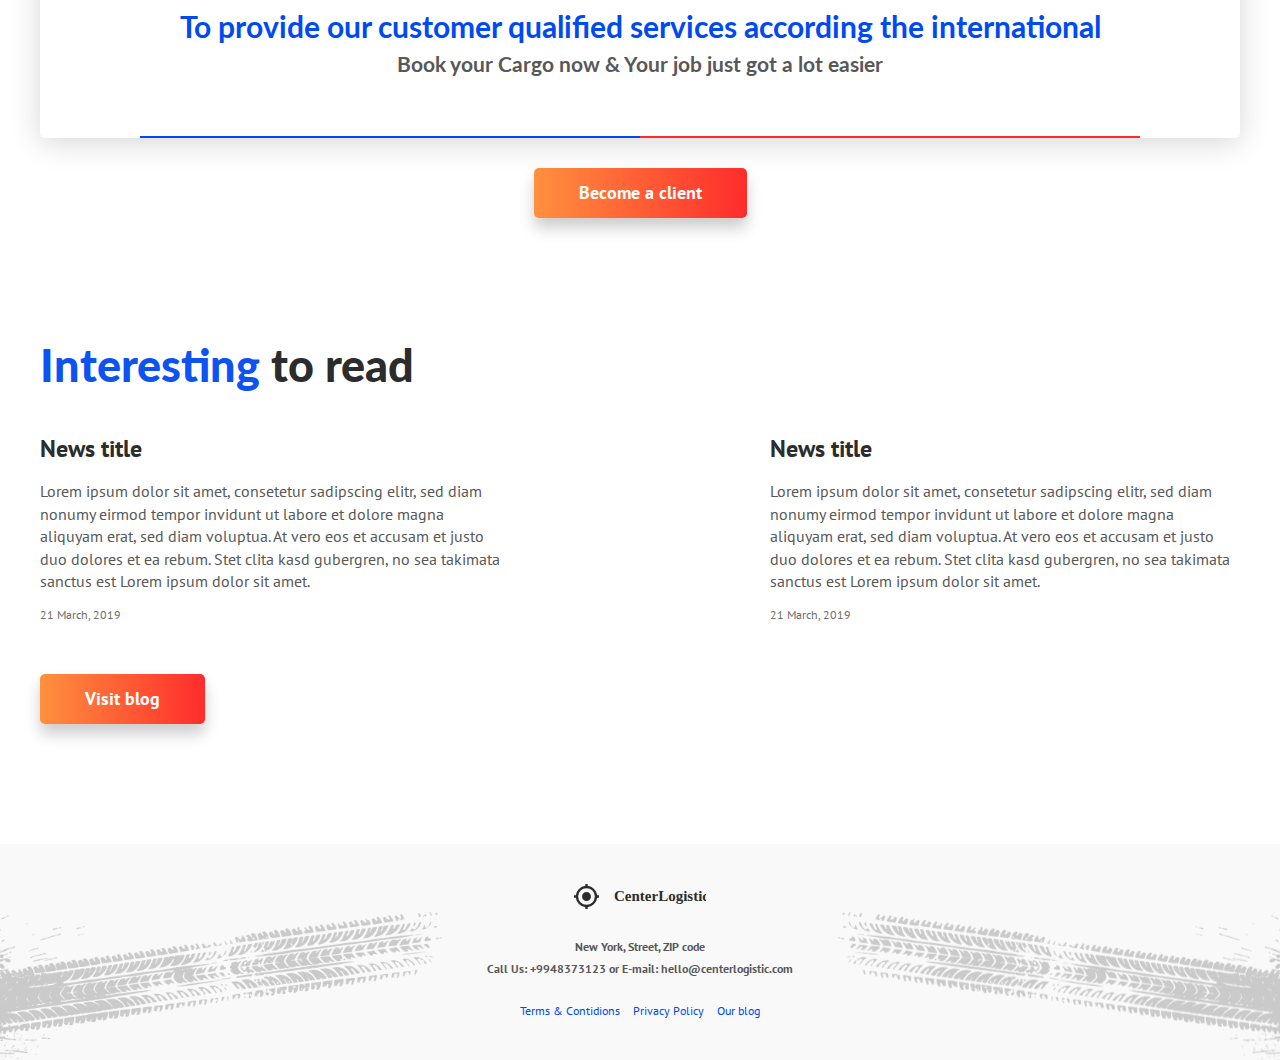
==== commit 0df0194d: "Плавный скролл к блокам" ====
--- a/logistic/index.html
+++ b/logistic/index.html
@@ -23,11 +23,18 @@
                         </a>
 
                         <nav class="nav">
-                            <a class="nav__link  active" href="#">Services</a>
-                            <a class="nav__link" href="#">Clients</a>
-                            <a class="nav__link" href="#">Benefits</a>
-                            <a class="nav__link" href="#">Team</a>
-                            <a class="nav__link" href="#">News</a>
+                            <a class="nav__link  active" href="#"
+                                data-scroll="#services">Services</a>
+                            <a class="nav__link" href="#"
+                                data-scroll="#client">Clients</a>
+                            <a class="nav__link" href="#"
+                                data-scroll="#benefits">benefits</a>
+                            <a class="nav__link" href="#"
+                                data-scroll="#team">Team</a>
+                            <a class="nav__link" href="#"
+                                data-scroll="#mission">Mission</a>
+                            <a class="nav__link" href="#"
+                                data-scroll="#news">News</a>
                             <a class="nav__link" href="#">Contact Us</a>
                         </nav>
                         <button class="burger" type="button">
@@ -87,7 +94,7 @@
             </div><!-- /.intro -->
 
             <!-- Services -->
-            <section class="section">
+            <section class="section" id="services">
                 <div class="container">
                     <div class="services">
                         <h2 class="services__main-title">Services</h2>
@@ -146,7 +153,7 @@
             </section>
 
             <!-- Clients -->
-            <section class="section  section--map">
+            <section class="section  section--map" id="client">
                 <div class="container">
                     <h2 class="section__title"><span>Our</span> clients</h2>
 
@@ -256,7 +263,7 @@
             </section>
 
             <!-- Benefits -->
-            <section class="section">
+            <section class="section" id="benefits">
                 <div class="container">
                     <h2 class="section__title"><span>Our</span> benefits</h2>
                     <div class="benefits">
@@ -312,7 +319,7 @@
             </section>
 
             <!-- Team -->
-            <section class="section  section--gray">
+            <section class="section  section--gray" id="team">
                 <div class="container">
                     <h2 class="section__title"><span>Our</span> team</h2>
 
@@ -393,7 +400,7 @@
             </section>
 
             <!-- Mission -->
-            <section class="section">
+            <section class="section" id="mission">
                 <div class="container">
                     <h2 class="mission-title">Our mission</h2>
                     <div class="mission">
@@ -413,7 +420,7 @@
             </section>
 
             <!-- News -->
-            <section class="section  section--last">
+            <section class="section  section--last" id="news">
                 <div class="container">
                     <h2 class="section__title"><span>Interesting</span> to read</h2>
 
@@ -551,7 +558,7 @@
 
         <!-- JS -->
         <script
-            src="https://ajax.aspnetcdn.com/ajax/jQuery/jquery-3.7.0.slim.js"></script>
+            src="https://ajax.aspnetcdn.com/ajax/jQuery/jquery-3.7.0.js"></script>
         <script
             src="/logistic/assets/JS/app.js"></script>
 
